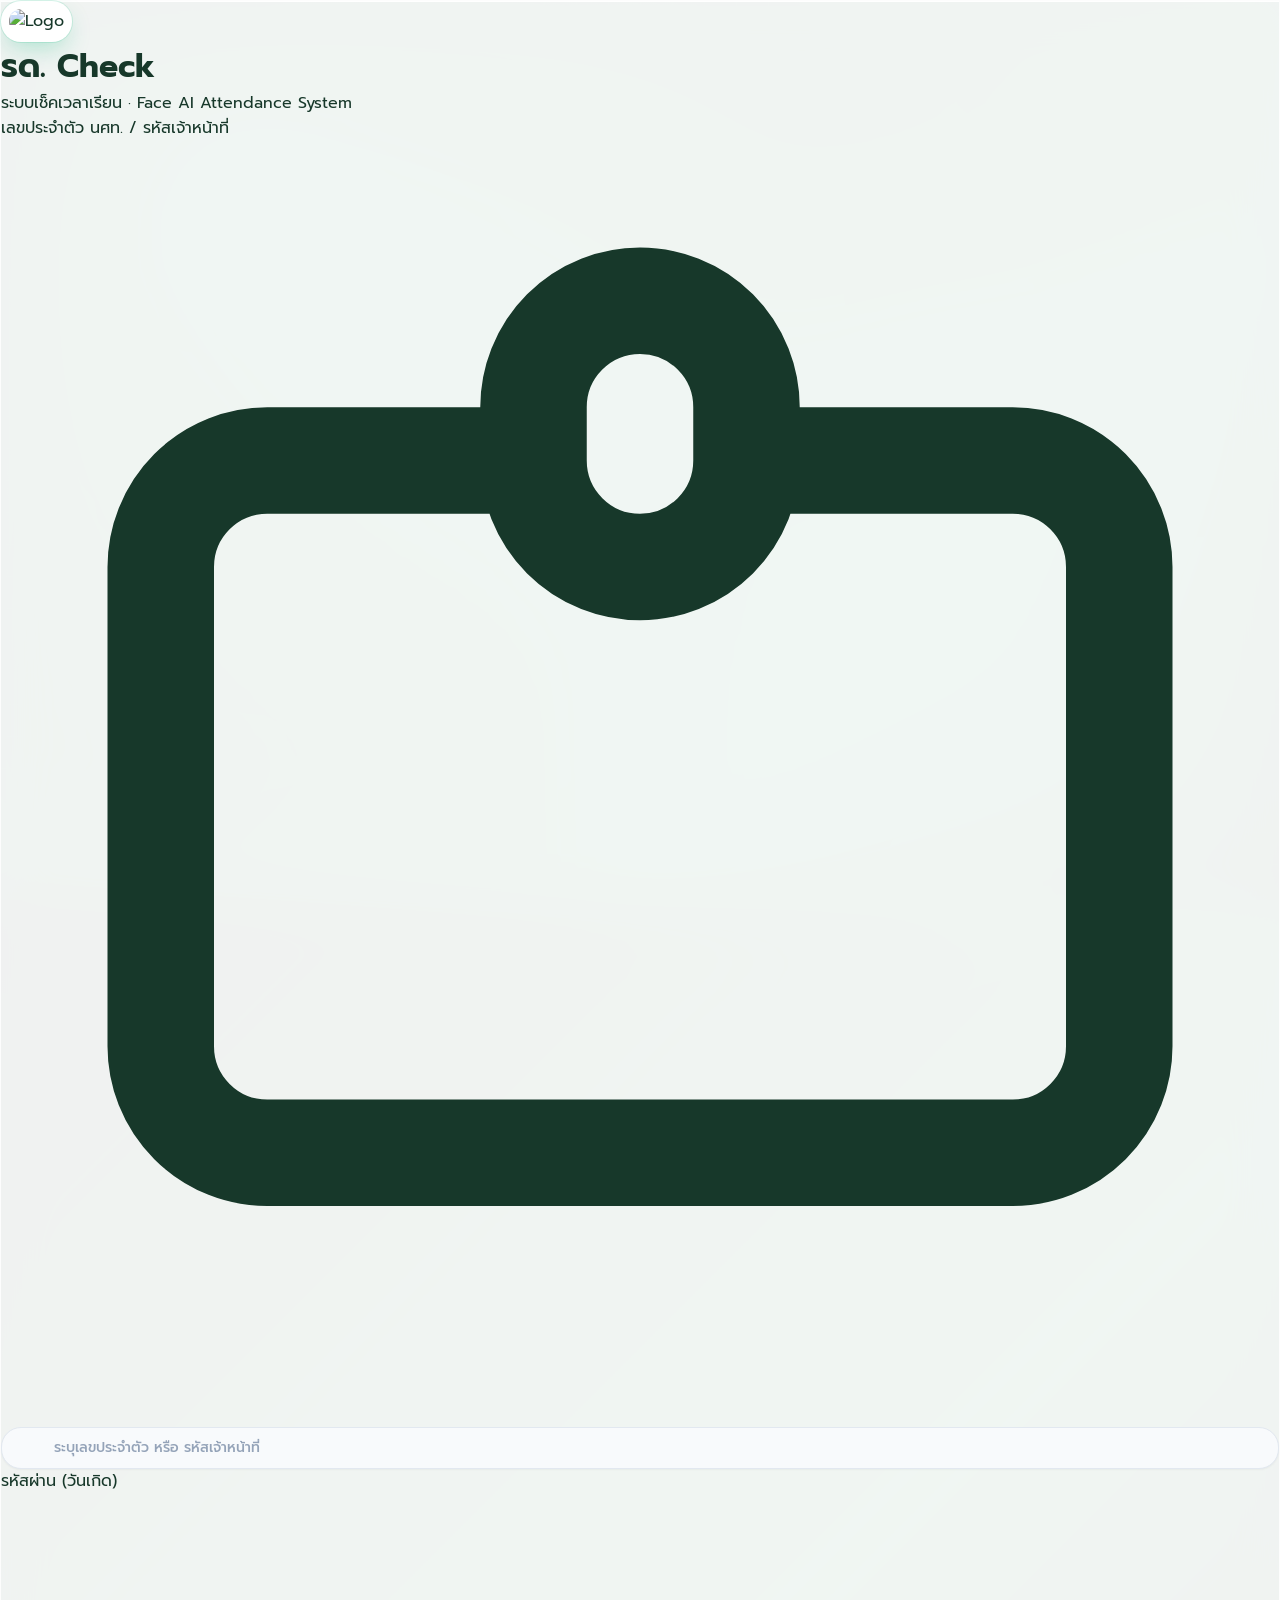
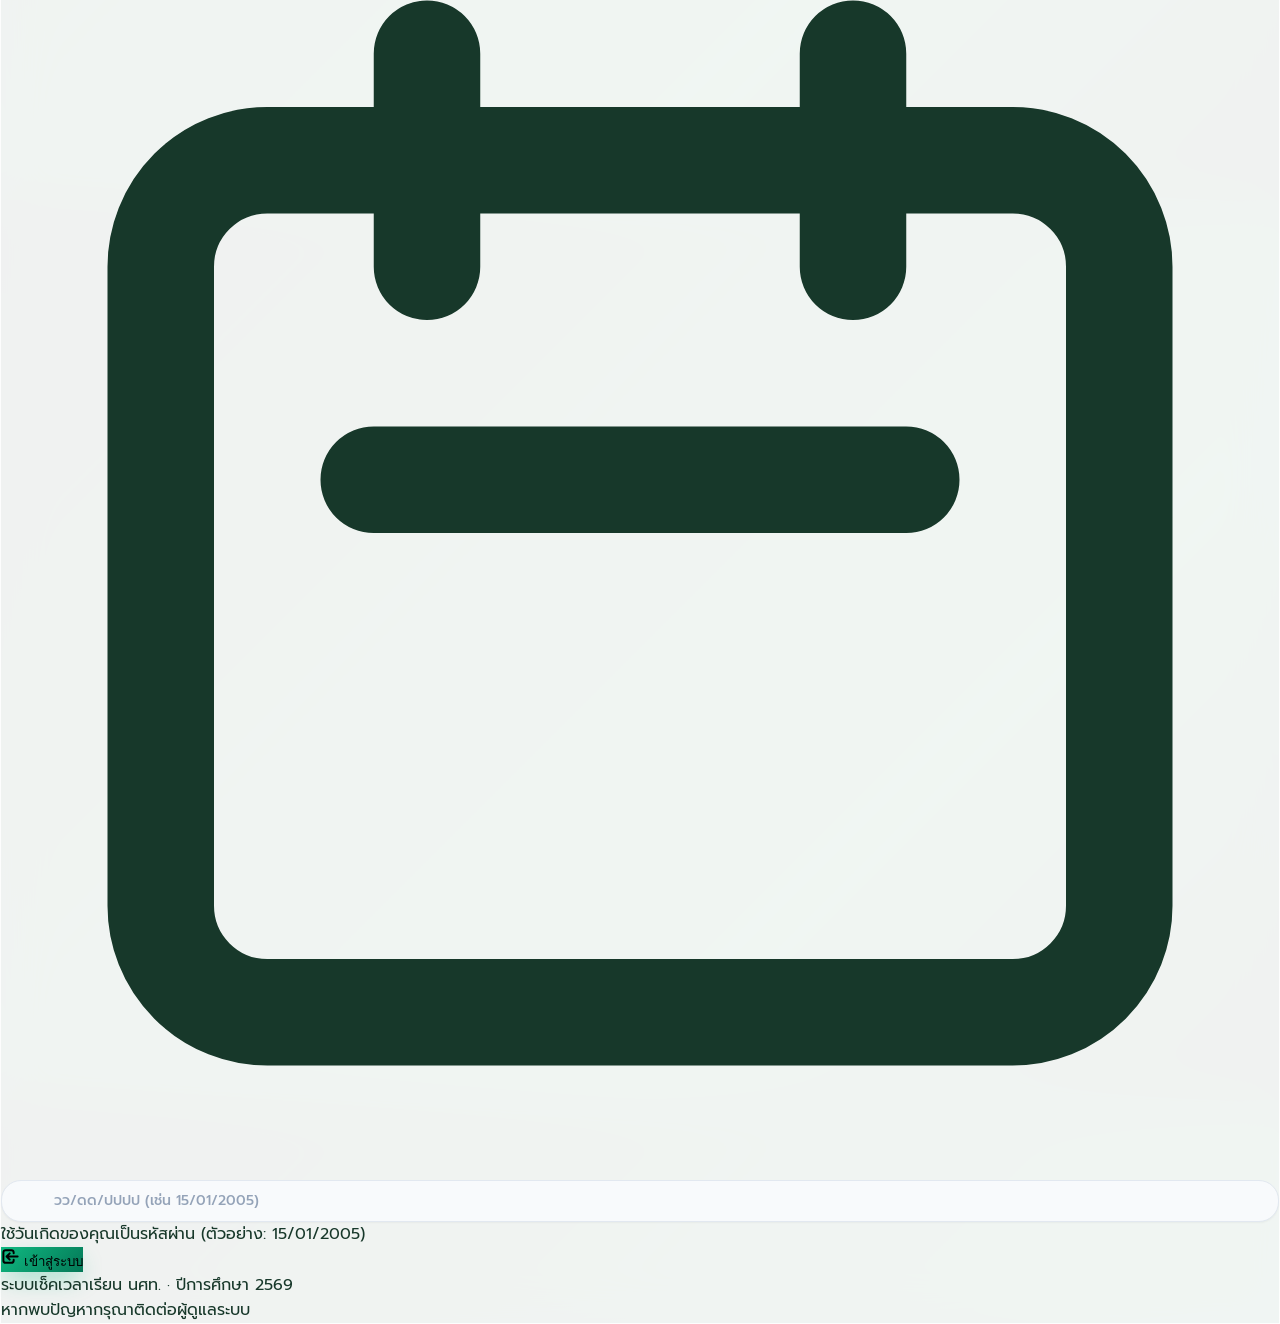
==== index.html @ c178ba4c "Update UI: Platoon leader check-in/out, leave status, and gender separation" ====
<!DOCTYPE html>
<html lang="th">

<head>
  <meta charset="UTF-8">
  <meta name="viewport" content="width=device-width, initial-scale=1.0">
  <title>ระบบเช็คชื่อ นศท. | เข้าสู่ระบบ</title>
  <meta name="description" content="ระบบเช็คชื่อนักศึกษาวิชาทหารด้วย AI Face Recognition">
  <link rel="manifest" href="manifest.json">
  <link rel="icon" type="image/png" href="https://mstc23.rta.mi.th/amc23/img/23png.png">
  <!-- SweetAlert2 CDN -->
  <link rel="stylesheet" href="https://cdn.jsdelivr.net/npm/sweetalert2@11/dist/sweetalert2.min.css">
  <script src="https://cdn.jsdelivr.net/npm/sweetalert2@11"></script>
  <link rel="stylesheet" href="css/style.css">
  <script src="https://cdn.tailwindcss.com"></script>
  <script src="js/tailwind-config.js"></script>
  <!-- Firebase -->
  <script src="https://www.gstatic.com/firebasejs/9.23.0/firebase-app-compat.js"></script>
  <script src="https://www.gstatic.com/firebasejs/9.23.0/firebase-auth-compat.js"></script>
  <script src="https://www.gstatic.com/firebasejs/9.23.0/firebase-firestore-compat.js"></script>
</head>

<body class="login-body flex items-center justify-center min-h-screen p-4 sm:p-6 select-none">
  <!-- Dynamic Mesh & Grid Pattern Background -->
  <div class="login-bg-mesh"></div>
  <div class="login-grid-pattern"></div>

  <!-- Main Glassmorphic Container -->
  <div class="relative w-full max-w-[420px] login-card-glass rounded-[2rem] p-7 sm:p-9 animate-enter">

    <!-- Emblem Badge with Glow -->
    <div class="relative mx-auto w-20 h-20 mb-6 flex items-center justify-center">
      <div class="absolute inset-0 bg-emerald-500/20 rounded-2xl blur-lg animate-pulse"></div>
      <img src="https://mstc23.rta.mi.th/amc23/img/23png.png" alt="Logo"
        class="h-16 w-16 object-contain rounded-2xl relative z-10 drop-shadow-md login-badge-glow">
    </div>

    <!-- Header -->
    <div class="text-center mb-7">
      <h1 class="text-2xl sm:text-3xl font-extrabold tracking-tight text-slate-900">รด. Check</h1>
      <p class="text-xs font-bold text-emerald-700 mt-1 tracking-wide">ระบบเช็คเวลาเรียน · Face AI Attendance System</p>
    </div>

    <!-- Error Alert (Fallback inline alert) -->
    <div id="error-alert"
      class="hidden mb-5 rounded-2xl bg-rose-50 p-4 text-xs font-bold text-rose-600 border border-rose-200 flex gap-2.5 items-center">
      <span class="text-base">⚠️</span>
      <span id="error-msg"></span>
    </div>

    <div id="page-modal"
      class="absolute inset-0 z-[50] hidden items-center justify-center bg-slate-950/30 p-4 rounded-[2rem]">
      <div class="w-full max-w-[360px] rounded-[3rem] bg-white p-6 shadow-[0_35px_90px_rgba(0,0,0,0.24)]">
        <div class="mx-auto mb-5 grid h-16 w-16 place-items-center rounded-full bg-amber-100 text-3xl text-amber-700">
          <span id="page-modal-icon">⚠️</span>
        </div>
        <h3 id="page-modal-title" class="text-center text-lg font-black text-slate-900"></h3>
        <p id="page-modal-text" class="mt-2 text-center text-sm text-slate-600"></p>
        <button id="page-modal-close"
          class="mt-8 w-full rounded-[2rem] bg-emerald-600 px-4 py-3 text-sm font-bold text-white">ปิด</button>
      </div>
    </div>

    <!-- Login Form -->
    <form id="login-form" autocomplete="off" class="space-y-4">
      <div>
        <label class="mb-1.5 block text-xs font-bold text-slate-700 tracking-wide" for="student-id">
          เลขประจำตัว นศท. / รหัสเจ้าหน้าที่
        </label>
        <div class="relative flex items-center">
          <svg class="absolute left-4 top-1/2 -translate-y-1/2 h-4 w-4 text-slate-400 pointer-events-none z-10" fill="none" stroke="currentColor"
            viewBox="0 0 24 24">
            <path stroke-linecap="round" stroke-linejoin="round" stroke-width="2"
              d="M10 6H5a2 2 0 00-2 2v9a2 2 0 002 2h14a2 2 0 002-2V8a2 2 0 00-2-2h-5m-4 0V5a2 2 0 114 0v1m-4 0a2 2 0 104 0" />
          </svg>
          <input type="text" id="student-id"
            class="w-full rounded-xl login-input py-3 pr-4 text-sm font-semibold tracking-wide"
            style="padding-left: 3.25rem !important;"
            placeholder="ระบุเลขประจำตัว หรือ รหัสเจ้าหน้าที่" required>
        </div>
      </div>

      <div>
        <label class="mb-1.5 block text-xs font-bold text-slate-700 tracking-wide" for="birthdate">
          รหัสผ่าน (วันเกิด)
        </label>
        <div class="relative flex items-center">
          <svg class="absolute left-4 top-1/2 -translate-y-1/2 h-4 w-4 text-slate-400 pointer-events-none z-10" fill="none" stroke="currentColor"
            viewBox="0 0 24 24">
            <path stroke-linecap="round" stroke-linejoin="round" stroke-width="2"
              d="M8 7V3m8 4V3m-9 8h10M5 21h14a2 2 0 002-2V7a2 2 0 00-2-2H5a2 2 0 00-2 2v12a2 2 0 002 2z" />
          </svg>
          <input type="text" id="birthdate"
            class="w-full rounded-xl login-input py-3 pr-4 text-sm font-semibold tracking-wide"
            style="padding-left: 3.25rem !important;"
            placeholder="วว/ดด/ปปปป (เช่น 15/01/2005)" required>
        </div>
        <p class="text-[0.7rem] text-slate-500 mt-1.5 font-medium">ใช้วันเกิดของคุณเป็นรหัสผ่าน (ตัวอย่าง: 15/01/2005)</p>
      </div>

      <button type="submit" id="login-btn"
        class="w-full rounded-xl login-btn-emerald px-5 py-3.5 text-sm font-bold text-white shadow-xl mt-3 flex justify-center items-center gap-2.5 active:scale-98">
        <svg width="19" height="19" fill="none" stroke="currentColor" viewBox="0 0 24 24">
          <path stroke-linecap="round" stroke-linejoin="round" stroke-width="2.5"
            d="M11 16l-4-4m0 0l4-4m-4 4h14m-5 4v1a3 3 0 01-3 3H6a3 3 0 01-3-3V7a3 3 0 013-3h7a3 3 0 013 3v1" />
        </svg>
        <span>เข้าสู่ระบบ</span>
      </button>
    </form>

    <!-- Saved Accounts Grid -->
    <div id="saved-accounts-section" class="hidden mt-6 pt-5 border-t border-slate-200/80 text-left animate-enter">
      <h3 class="text-xs font-bold text-slate-500 mb-3 tracking-wide uppercase">เข้าสู่ระบบด้วยบัญชีที่บันทึกไว้</h3>
      <div id="index-saved-accounts-list" class="space-y-2.5 max-h-[220px] overflow-y-auto pr-1">
        <!-- Render saved accounts here -->
      </div>
    </div>

    <div class="text-center mt-7 pt-5 border-t border-slate-200/80">
      <p class="text-[0.72rem] font-bold text-slate-500">ระบบเช็คเวลาเรียน นศท. · ปีการศึกษา 2569</p>
      <p class="text-[0.68rem] text-slate-400 mt-0.5">หากพบปัญหากรุณาติดต่อผู้ดูแลระบบ</p>
    </div>
  </div>

  <script src="js/firebase-config.js"></script>
  <script src="js/utils.js"></script>
  <script src="js/router.js"></script>
  <script src="js/auth.js"></script>
  <script>
    // Redirect if already logged in — route by role
    auth.onAuthStateChanged(async user => {
      if (user) {
        try {
          var snap = await db.collection(COLLECTIONS.USERS).doc(user.uid).get();
          if (snap.exists) {
            var userData = snap.data();
            var role = userData.role || 1;
            // นศท. (role=1) → หน้าหลักนักศึกษา | อื่นๆ → dashboard
            window.location.href = role === 1 ? 'student.html' : 'dashboard.html';
          }
        } catch (e) { }
      }
    });

    document.getElementById('login-form').addEventListener('submit', async e => {
      e.preventDefault();
      var studentId = document.getElementById('student-id').value.trim();
      var birthdate = document.getElementById('birthdate').value;
      var btn = document.getElementById('login-btn');

      if (!studentId || !birthdate) {
        showAlert('กรุณากรอกข้อมูลให้ครบ');
        return;
      }

      showLoading(btn, 'กำลังเข้าสู่ระบบ...');
      hideAlert();

      try {
        var cred = await login(studentId, birthdate);
        // ดึง role เพื่อ redirect ถูก
        var userSnap = await db.collection(COLLECTIONS.USERS).doc(cred.user.uid).get();
        var userData = userSnap.exists ? userSnap.data() : {};
        var userRole = userSnap.exists ? (userData.role || 1) : 1;
        var userName = userSnap.exists ? (userData.name || 'ผู้ใช้งาน') : 'ผู้ใช้งาน';

        // บันทึกบัญชีเข้าระบบ
        if (typeof saveAccount !== 'undefined') {
          saveAccount(studentId, birthdate, userName, userRole, cred.user.uid);
        }

        var targetPage = userRole === 1 ? 'student.html' : 'dashboard.html';

        if (typeof window.Swal !== 'undefined') {
          await Swal.fire({
            icon: 'success',
            title: 'เข้าสู่ระบบสำเร็จ',
            text: 'กำลังนำท่านไปยังหน้าหลัก...',
            timer: 1200,
            showConfirmButton: false,
            allowOutsideClick: false,
            allowEscapeKey: false
          });
        } else {
          showToast('เข้าสู่ระบบสำเร็จ', 'success');
        }
        window.location.href = targetPage;
      } catch (err) {
        var msg = 'รหัสประจำตัวหรือวันเกิดไม่ถูกต้อง';
        if (err.code === 'auth/too-many-requests') msg = 'พยายามเข้าสู่ระบบมากเกินไป กรุณารอสักครู่';
        if (err.code === 'auth/network-request-failed') msg = 'ไม่มีการเชื่อมต่ออินเทอร์เน็ต';
        showAlert(msg);
        hideLoading(btn);
      }
    });

    // Render saved accounts list on login page
    function initSavedAccountsOnLogin() {
      if (typeof getSavedAccounts === 'undefined') return;
      var accounts = getSavedAccounts();
      var container = document.getElementById('index-saved-accounts-list');
      var section = document.getElementById('saved-accounts-section');
      if (!accounts.length || !container || !section) {
        if (section) section.classList.add('hidden');
        return;
      }
      
      section.classList.remove('hidden');
      container.innerHTML = '';
      
      accounts.forEach(function(a) {
        var roleNames = { 1: "นักศึกษาวิชาทหาร", 2: "ผู้บังคับหมวด", 3: "ผู้บังคับกองร้อย", 4: "ผู้บังคับกองพัน", 5: "ผู้ดูแลระบบ", 6: "ผู้ดูแลระบบสูงสุด" };
        var roleName = roleNames[a.role] || 'ผู้ใช้งาน';
        
        container.innerHTML += `
          <div class="flex items-center justify-between p-3 rounded-xl border border-slate-200/60 bg-white/50 hover:bg-white hover:border-emerald-200/80 transition cursor-pointer select-none">
            <div class="flex items-center gap-3 flex-1 min-w-0" onclick="loginWithSavedAccount('${a.studentId}', '${a.birthdate}')">
              <div class="grid h-8 w-8 place-items-center rounded-lg bg-emerald-50 text-emerald-800 text-[10px] font-bold shrink-0">
                ${initials ? initials(a.name || 'น ศ') : (a.name || 'น').charAt(0)}
              </div>
              <div class="min-w-0">
                <p class="text-xs font-bold text-slate-800 truncate">${escapeHtml ? escapeHtml(a.name || '-') : (a.name || '-')}</p>
                <p class="text-[10px] text-slate-400 font-mono">${roleName} · ${escapeHtml ? escapeHtml(a.studentId) : a.studentId}</p>
              </div>
            </div>
            <button onclick="deleteSavedAccountFromLogin('${a.studentId}'); event.stopPropagation();" class="h-7 w-7 rounded-lg border border-slate-100 bg-white/70 flex items-center justify-center text-slate-400 hover:text-rose-500 hover:border-rose-100 transition shrink-0" title="ลบบัญชี">
              <svg class="h-3.5 w-3.5" viewBox="0 0 24 24" fill="none" stroke="currentColor" stroke-width="2"><path d="M19 7l-.867 12.142A2 2 0 0116.138 21H7.862a2 2 0 01-1.995-1.858L5 7m5 4v6m4-6v6m1-10V4a1 1 0 00-1-1h-4a1 1 0 00-1 1v3M4 7h16" stroke-linecap="round" stroke-linejoin="round"/></svg>
            </button>
          </div>
        `;
      });
    }

    // Call it
    setTimeout(initSavedAccountsOnLogin, 250);

    window.loginWithSavedAccount = async function(studentId, birthdate) {
      var btn = document.getElementById('login-btn');
      showLoading(btn, 'กำลังเข้าสู่ระบบ...');
      hideAlert();
      
      try {
        var cred = await login(studentId, birthdate);
        var userSnap = await db.collection(COLLECTIONS.USERS).doc(cred.user.uid).get();
        var userData = userSnap.data();
        var userRole = userSnap.exists ? (userData.role || 1) : 1;
        var userName = userSnap.exists ? (userData.name || 'ผู้ใช้งาน') : 'ผู้ใช้งาน';
        
        saveAccount(studentId, birthdate, userName, userRole, cred.user.uid);
        
        if (typeof window.Swal !== 'undefined') {
          await Swal.fire({
            icon: 'success',
            title: 'เข้าสู่ระบบสำเร็จ',
            text: 'กำลังนำท่านไปยังหน้าหลัก...',
            timer: 1200,
            showConfirmButton: false,
            allowOutsideClick: false,
            allowEscapeKey: false
          });
        }
        window.location.href = userRole === 1 ? 'student.html' : 'dashboard.html';
      } catch (err) {
        var msg = 'การเข้าสู่ระบบอัตโนมัติล้มเหลว: รหัสไม่ถูกต้องหรือถูกลบ';
        showAlert(msg);
        hideLoading(btn);
      }
    };

    window.deleteSavedAccountFromLogin = function(studentId) {
      if (typeof removeAccount !== 'undefined') {
        removeAccount(studentId);
        initSavedAccountsOnLogin();
      }
    };

    function showAlert(msg) {
      const modal = document.getElementById('page-modal');
      const title = document.getElementById('page-modal-title');
      const text = document.getElementById('page-modal-text');
      const icon = document.getElementById('page-modal-icon');
      const close = document.getElementById('page-modal-close');

      if (modal && title && text && icon && close) {
        title.textContent = 'เข้าสู่ระบบไม่สำเร็จ';
        text.textContent = msg;
        icon.textContent = '⚠️';
        modal.classList.remove('hidden');
        modal.classList.add('flex');
        close.onclick = () => {
          modal.classList.add('hidden');
          modal.classList.remove('flex');
        };
        return;
      }

      document.getElementById('error-alert').classList.remove('hidden');
      document.getElementById('error-msg').textContent = msg;
    }

    function hideAlert() {
      document.getElementById('error-alert').classList.add('hidden');
    }

    // Register SW
    if ('serviceWorker' in navigator) {
      navigator.serviceWorker.register('./sw.js').catch(() => { });
    }
  </script>
</body>

</html>
---- css/style.css ----
/* ============================================================
   ระบบเช็คชื่อ นศท. (Face AI Attendance System)
   Complete Master CSS System & Design Guidelines
   File: css/style.css
   Specification: 1000+ Lines Complete Design System
   ============================================================ */

/* ------------------------------------------------------------
   SECTION 1: FONTS & EXTERNAL RESOURCE IMPORTS
   ------------------------------------------------------------ */
@import url('https://fonts.googleapis.com/css2?family=Kanit:ital,wght@0,300;0,400;0,500;0,600;0,700;1,300;1,400&family=Plus+Jakarta+Sans:wght@400;500;600;700;800&family=Prompt:ital,wght@0,300;0,400;0,500;0,600;0,700;0,800;1,300;1,400;1,600&family=Sarabun:ital,wght@0,300;0,400;0,500;0,600;0,700;1,400&family=Chakra+Petch:wght@500;600;700&display=swap');

/* ------------------------------------------------------------
   SECTION 2: DESIGN TOKENS & CSS VARIABLE SYSTEM
   ------------------------------------------------------------ */
:root {
  /* Brand Palette - Military & Forest Theme */
  --color-forest-50:   #f2f9f5;
  --color-forest-100:  #e1f2e8;
  --color-forest-200:  #c3e5d3;
  --color-forest-300:  #96d1b4;
  --color-forest-400:  #62b58e;
  --color-forest-500:  #3c996f;
  --color-forest-600:  #159a61;
  --color-forest-700:  #1a6545;
  --color-forest-800:  #174e37;
  --color-forest-900:  #17382a;
  --color-forest-950:  #0b1f17;

  /* Accent Emerald Palette */
  --color-emerald-50:  #ecfdf5;
  --color-emerald-100: #d1fae5;
  --color-emerald-200: #a7f3d0;
  --color-emerald-300: #6ee7b7;
  --color-emerald-400: #34d399;
  --color-emerald-500: #10b981;
  --color-emerald-600: #059669;
  --color-emerald-700: #047857;
  --color-emerald-800: #065f46;
  --color-emerald-900: #064e3b;

  /* Status Amber Palette */
  --color-amber-50:    #fffbeb;
  --color-amber-100:   #fef3c7;
  --color-amber-200:   #fde68a;
  --color-amber-300:   #fcd34d;
  --color-amber-400:   #fbbf24;
  --color-amber-500:   #f59e0b;
  --color-amber-600:   #d97706;
  --color-amber-700:   #b45309;

  /* Status Rose Palette */
  --color-rose-50:     #fff1f2;
  --color-rose-100:    #ffe4e6;
  --color-rose-200:    #fecdd3;
  --color-rose-300:    #fda4af;
  --color-rose-400:    #fb7185;
  --color-rose-500:    #f43f5e;
  --color-rose-600:    #e11d48;
  --color-rose-700:    #be123c;

  /* Status Sky Palette */
  --color-sky-50:      #f0f9ff;
  --color-sky-100:     #e0f2fe;
  --color-sky-200:     #bae6fd;
  --color-sky-300:     #7dd3fc;
  --color-sky-400:     #38bdf8;
  --color-sky-500:     #0ea5e9;
  --color-sky-600:     #0284c7;

  /* Status Violet Palette */
  --color-violet-50:   #f5f3ff;
  --color-violet-100:  #ede9fe;
  --color-violet-200:  #ddd6fe;
  --color-violet-300:  #c4b5fd;
  --color-violet-400:  #a78bfa;
  --color-violet-500:  #8b5cf6;
  --color-violet-600:  #7c3aed;

  /* Neutral Slate Scale */
  --color-slate-50:    #f8fafc;
  --color-slate-100:   #f1f5f9;
  --color-slate-200:   #e2e8f0;
  --color-slate-300:   #cbd5e1;
  --color-slate-400:   #94a3b8;
  --color-slate-500:   #64748b;
  --color-slate-600:   #475569;
  --color-slate-700:   #334155;
  --color-slate-800:   #1e293b;
  --color-slate-900:   #0f172a;
  --color-slate-950:   #020617;

  /* Semantic Mappings */
  --bg-app:            #f6faf8;
  --bg-card:           #ffffff;
  --bg-card-alt:       #f8fafc;
  --bg-glass:          rgba(255, 255, 255, 0.85);
  --bg-glass-dark:     rgba(11, 31, 23, 0.85);
  
  --text-main:         #17382a;
  --text-muted:        #64748b;
  --text-light:        #ffffff;
  
  --border-subtle:     rgba(23, 56, 42, 0.08);
  --border-medium:     rgba(23, 56, 42, 0.15);
  --border-focus:      #159a61;

  /* Shadow Hierarchy */
  --shadow-xs:         0 1px 2px rgba(20, 66, 46, 0.03);
  --shadow-sm:         0 2px 4px rgba(20, 66, 46, 0.05);
  --shadow-md:         0 6px 16px rgba(20, 66, 46, 0.07);
  --shadow-lg:         0 12px 32px rgba(20, 66, 46, 0.10);
  --shadow-xl:         0 20px 48px rgba(20, 66, 46, 0.14);
  --shadow-2xl:        0 25px 60px rgba(20, 66, 46, 0.20);
  --shadow-glow:       0 0 24px rgba(21, 154, 97, 0.38);

  /* Radii Tokens */
  --radius-xs:         0.25rem; /* 4px */
  --radius-sm:         0.5rem;  /* 8px */
  --radius-md:         0.75rem; /* 12px */
  --radius-lg:         1rem;    /* 16px */
  --radius-xl:         1.25rem; /* 20px */
  --radius-2xl:        1.5rem;  /* 24px */
  --radius-full:       9999px;

  /* Animation Timings */
  --ease-standard:     cubic-bezier(0.4, 0, 0.2, 1);
  --ease-bounce:       cubic-bezier(0.34, 1.56, 0.64, 1);
  --ease-decelerate:   cubic-bezier(0.0, 0.0, 0.2, 1);
  --ease-accelerate:   cubic-bezier(0.4, 0.0, 1, 1);
}

/* ------------------------------------------------------------
   SECTION 3: GLOBAL RESET & BASE TYPOGRAPHY
   ------------------------------------------------------------ */
*, *::before, *::after {
  box-sizing: border-box;
  margin: 0;
  padding: 0;
  -webkit-tap-highlight-color: transparent;
}

html {
  font-size: 16px;
  scroll-behavior: smooth;
  text-size-adjust: 100%;
}

body {
  font-family: 'Prompt', 'Kanit', 'Plus Jakarta Sans', 'Sarabun', 'Noto Sans Thai', system-ui, -apple-system, sans-serif;
  background-color: var(--bg-app);
  color: var(--text-main);
  line-height: 1.55;
  min-height: 100vh;
  text-rendering: optimizeLegibility;
  -webkit-font-smoothing: antialiased;
  -moz-osx-font-smoothing: grayscale;
  overflow-x: hidden;
}

/* Global Focus Ring */
:focus-visible {
  outline: 2px solid var(--color-forest-600);
  outline-offset: 2px;
}

/* Text Selection Style */
::selection {
  background-color: var(--color-forest-200);
  color: var(--color-forest-900);
}

/* Custom Scrollbar Styles */
::-webkit-scrollbar {
  width: 8px;
  height: 8px;
}

::-webkit-scrollbar-track {
  background: var(--color-slate-100);
}

::-webkit-scrollbar-thumb {
  background: var(--color-forest-300);
  border-radius: var(--radius-full);
}

::-webkit-scrollbar-thumb:hover {
  background: var(--color-forest-500);
}

* {
  scrollbar-width: thin;
  scrollbar-color: var(--color-forest-300) var(--color-slate-100);
}

/* Utility Helper */
.hidden {
  display: none !important;
}

.sr-only {
  position: absolute;
  width: 1px;
  height: 1px;
  padding: 0;
  margin: -1px;
  overflow: hidden;
  clip: rect(0, 0, 0, 0);
  white-space: nowrap;
  border-width: 0;
}

/* ------------------------------------------------------------
   SECTION 4: LAYOUT GRID & SYSTEM CONTAINERS
   ------------------------------------------------------------ */
.app-container {
  min-height: 100vh;
  display: flex;
  flex-direction: column;
}

.content-max-width {
  max-width: 1440px;
  margin-left: auto;
  margin-right: auto;
  padding: 1.5rem 1rem;
}

@media (min-width: 640px) {
  .content-max-width {
    padding: 2rem 1.75rem;
  }
}

@media (min-width: 1024px) {
  .content-max-width {
    padding: 2.25rem 2.25rem;
  }
}

/* Grid Layout Systems */
.grid-cols-auto-fit {
  display: grid;
  grid-template-columns: repeat(auto-fit, minmax(280px, 1fr));
  gap: 1.25rem;
}

.grid-cols-auto-fill {
  display: grid;
  grid-template-columns: repeat(auto-fill, minmax(240px, 1fr));
  gap: 1.25rem;
}

/* ------------------------------------------------------------
   SECTION 5: CARD SYSTEM & CONTAINER VARIANTS
   ------------------------------------------------------------ */
.card {
  background-color: var(--bg-card);
  border-radius: var(--radius-xl);
  border: 1px solid var(--border-subtle);
  box-shadow: var(--shadow-md);
  transition: transform var(--ease-standard) 0.2s, box-shadow var(--ease-standard) 0.2s, border-color var(--ease-standard) 0.2s;
  position: relative;
  overflow: hidden;
}

.card:hover {
  border-color: rgba(21, 154, 97, 0.22);
}

.card-hover:hover {
  transform: translateY(-3px);
  box-shadow: var(--shadow-lg);
}

.card-interactive {
  cursor: pointer;
}

.card-interactive:active {
  transform: translateY(-1px) scale(0.99);
}

.card-header {
  padding: 1.25rem 1.5rem;
  border-bottom: 1px solid var(--border-subtle);
  display: flex;
  align-items: center;
  justify-content: space-between;
  background-color: #ffffff;
}

.card-title {
  font-size: 1rem;
  font-weight: 700;
  color: var(--color-forest-900);
}

.card-subtitle {
  font-size: 0.75rem;
  color: var(--color-slate-400);
  margin-top: 0.25rem;
}

.card-body {
  padding: 1.25rem 1.5rem;
}

.card-footer {
  padding: 1rem 1.5rem;
  border-top: 1px solid var(--border-subtle);
  background-color: var(--color-slate-50);
  border-bottom-left-radius: var(--radius-xl);
  border-bottom-right-radius: var(--radius-xl);
}

/* Hero Gradient Cards */
.card-hero {
  background: linear-gradient(135deg, var(--color-forest-900) 0%, var(--color-forest-800) 50%, var(--color-forest-700) 100%);
  color: #ffffff;
  border: 1px solid rgba(255, 255, 255, 0.15);
  box-shadow: var(--shadow-xl);
}

.card-hero-accent {
  background: linear-gradient(135deg, var(--color-forest-700) 0%, var(--color-emerald-600) 100%);
  color: #ffffff;
}

/* Glassmorphism Cards */
.glass-card {
  background: var(--bg-glass);
  backdrop-filter: blur(14px);
  -webkit-backdrop-filter: blur(14px);
  border: 1px solid rgba(255, 255, 255, 0.4);
  box-shadow: var(--shadow-lg);
}

.glass-card-dark {
  background: var(--bg-glass-dark);
  backdrop-filter: blur(16px);
  -webkit-backdrop-filter: blur(16px);
  border: 1px solid rgba(255, 255, 255, 0.12);
  color: #ffffff;
}

/* Stat Cards System */
.stat-card {
  padding: 1.25rem;
  background: var(--bg-card);
  border-radius: var(--radius-xl);
  border: 1px solid var(--border-subtle);
  box-shadow: var(--shadow-md);
  transition: all var(--ease-standard) 0.2s;
  display: flex;
  flex-direction: column;
  justify-content: space-between;
}

.stat-card:hover {
  transform: translateY(-2px);
  box-shadow: var(--shadow-lg);
  border-color: rgba(21, 154, 97, 0.2);
}

.stat-card-icon {
  width: 2.75rem;
  height: 2.75rem;
  border-radius: var(--radius-lg);
  display: grid;
  place-items: center;
  font-size: 1.25rem;
}

.stat-card-val {
  font-size: 1.75rem;
  font-weight: 800;
  color: var(--color-forest-900);
  line-height: 1.2;
}

.stat-card-lbl {
  font-size: 0.75rem;
  font-weight: 600;
  color: var(--color-slate-400);
  margin-top: 0.25rem;
}

/* ------------------------------------------------------------
   SECTION 6: BUTTON SYSTEM & INTERACTIVE CONTROLS
   ------------------------------------------------------------ */
.btn {
  display: inline-flex;
  align-items: center;
  justify-content: center;
  gap: 0.5rem;
  font-family: inherit;
  font-weight: 700;
  font-size: 0.875rem;
  line-height: 1.25rem;
  padding: 0.75rem 1.25rem;
  border-radius: var(--radius-md);
  border: 1px solid transparent;
  cursor: pointer;
  user-select: none;
  text-decoration: none;
  transition: all var(--ease-standard) 0.15s;
  outline: none;
  position: relative;
  overflow: hidden;
  white-space: nowrap;
}

.btn:active {
  transform: scale(0.97);
}

.btn:disabled, .btn.disabled {
  opacity: 0.55;
  cursor: not-allowed;
  pointer-events: none;
  box-shadow: none !important;
}

/* Primary Green Button */
.btn-primary {
  background-color: var(--color-forest-600);
  color: #ffffff;
  box-shadow: 0 4px 14px rgba(21, 154, 97, 0.28);
}

.btn-primary:hover {
  background-color: var(--color-forest-700);
  box-shadow: 0 6px 20px rgba(21, 154, 97, 0.38);
  color: #ffffff;
}

/* Secondary White Button */
.btn-secondary {
  background-color: #ffffff;
  color: var(--color-forest-800);
  border-color: var(--color-forest-200);
}

.btn-secondary:hover {
  background-color: var(--color-forest-50);
  border-color: var(--color-forest-300);
  color: var(--color-forest-900);
}

/* Accent Emerald Button */
.btn-emerald {
  background-color: var(--color-emerald-600);
  color: #ffffff;
  box-shadow: 0 4px 14px rgba(5, 150, 105, 0.25);
}

.btn-emerald:hover {
  background-color: var(--color-emerald-700);
}

/* Warning Amber Button */
.btn-warning {
  background-color: var(--color-amber-500);
  color: #ffffff;
  box-shadow: 0 4px 14px rgba(245, 158, 11, 0.25);
}

.btn-warning:hover {
  background-color: var(--color-amber-600);
}

/* Danger Rose Button */
.btn-danger {
  background-color: var(--color-rose-600);
  color: #ffffff;
  box-shadow: 0 4px 14px rgba(225, 29, 72, 0.25);
}

.btn-danger:hover {
  background-color: var(--color-rose-700);
}

/* Ghost & Outline Buttons */
.btn-ghost {
  background-color: transparent;
  color: var(--color-slate-600);
}

.btn-ghost:hover {
  background-color: var(--color-slate-100);
  color: var(--color-forest-900);
}

.btn-outline {
  background-color: transparent;
  border-color: var(--color-slate-200);
  color: var(--color-slate-700);
}

.btn-outline:hover {
  background-color: var(--color-slate-50);
  border-color: var(--color-slate-300);
}

/* Button Sizing Variations */
.btn-xl {
  padding: 1rem 1.75rem;
  font-size: 1.05rem;
  border-radius: var(--radius-xl);
}

.btn-lg {
  padding: 0.875rem 1.5rem;
  font-size: 1rem;
  border-radius: var(--radius-lg);
}

.btn-sm {
  padding: 0.5rem 0.875rem;
  font-size: 0.75rem;
  border-radius: var(--radius-sm);
}

.btn-xs {
  padding: 0.35rem 0.65rem;
  font-size: 0.68rem;
  border-radius: var(--radius-xs);
}

/* Icon Buttons */
.icon-btn {
  display: inline-flex;
  align-items: center;
  justify-content: center;
  width: 2.5rem;
  height: 2.5rem;
  border-radius: var(--radius-md);
  border: 1px solid var(--border-subtle);
  background-color: #ffffff;
  color: var(--color-slate-600);
  cursor: pointer;
  transition: all var(--ease-standard) 0.15s;
}

.icon-btn:hover {
  background-color: var(--color-forest-50);
  color: var(--color-forest-700);
  border-color: var(--color-forest-200);
}

.icon-btn-lg {
  width: 3rem;
  height: 3rem;
  border-radius: var(--radius-lg);
}

.icon-btn-sm {
  width: 2rem;
  height: 2rem;
  border-radius: var(--radius-sm);
}

/* Shimmer Overlay Effect */
.btn-shimmer {
  position: relative;
  overflow: hidden;
}

.btn-shimmer::after {
  content: '';
  position: absolute;
  top: -50%;
  left: -50%;
  width: 200%;
  height: 200%;
  background: linear-gradient(60deg, transparent 30%, rgba(255, 255, 255, 0.25) 50%, transparent 70%);
  transform: rotate(30deg) translateX(-100%);
  transition: transform 0.8s ease;
}

.btn-shimmer:hover::after {
  transform: rotate(30deg) translateX(100%);
}

/* ------------------------------------------------------------
   SECTION 7: FORM INPUTS & INPUT CONTROL GROUPS
   ------------------------------------------------------------ */
.form-group {
  margin-bottom: 1.25rem;
}

.form-label {
  display: block;
  font-size: 0.75rem;
  font-weight: 700;
  color: var(--color-slate-600);
  text-transform: uppercase;
  letter-spacing: 0.05em;
  margin-bottom: 0.5rem;
}

input[type="text"],
input[type="date"],
input[type="time"],
input[type="search"],
input[type="password"],
input[type="number"],
input[type="email"],
select,
textarea,
.form-input,
.form-select,
.form-textarea {
  width: 100%;
  min-width: 0 !important;
  max-width: 100% !important;
  font-family: inherit !important;
  font-size: 0.875rem !important;
  font-weight: 600 !important;
  color: var(--color-forest-900) !important;
  background-color: #f8fafc !important;
  border: 1.5px solid var(--color-slate-200) !important;
  border-radius: var(--radius-xl) !important;
  padding: 0.6rem 0.9rem !important;
  transition: all var(--ease-standard) 0.2s !important;
  outline: none !important;
  box-shadow: 0 1px 2px 0 rgba(0, 0, 0, 0.04) !important;
  box-sizing: border-box !important;
}

input[type="text"]:focus,
input[type="date"]:focus,
input[type="time"]:focus,
input[type="search"]:focus,
input[type="password"]:focus,
input[type="number"]:focus,
input[type="email"]:focus,
select:focus,
textarea:focus,
.form-input:focus,
.form-select:focus,
.form-textarea:focus {
  background-color: #ffffff !important;
  border-color: #10b981 !important;
  box-shadow: 0 0 0 3px rgba(16, 185, 129, 0.18), 0 2px 4px 0 rgba(0, 0, 0, 0.04) !important;
}

/* High Specificity Rule for Inputs with Left Icons (Login Page, etc.) */
input[type="text"].login-input,
input[type="text"].pl-11,
input[type="password"].pl-11,
input.login-input,
input.pl-11,
.login-input {
  padding-left: 3.25rem !important;
}

/* Responsive Leave Form Date Grid */
.leave-date-grid {
  display: flex;
  flex-direction: column;
  gap: 10px;
  margin-bottom: 14px;
}

.leave-date-grid > div {
  width: 100%;
  min-width: 0;
}

@media (min-width: 640px) {
  .leave-date-grid {
    display: grid;
    grid-template-columns: 1fr 1fr;
    gap: 12px;
  }
}

/* Prevent native calendar icon overlap and color match theme */
input[type="date"],
input[type="time"] {
  position: relative;
  color-scheme: light;
  -webkit-appearance: none !important;
  appearance: none !important;
}

input[type="date"]::-webkit-calendar-picker-indicator,
input[type="time"]::-webkit-calendar-picker-indicator {
  cursor: pointer;
  border-radius: 6px;
  padding: 4px;
  margin-left: 4px;
  filter: invert(38%) sepia(85%) saturate(415%) hue-rotate(107deg) brightness(91%) contrast(91%);
  transition: all 0.18s ease;
}

input[type="date"]::-webkit-calendar-picker-indicator:hover,
input[type="time"]::-webkit-calendar-picker-indicator:hover {
  background-color: rgba(16, 185, 129, 0.15);
  transform: scale(1.1);
}

input[type="date"]::-webkit-datetime-edit,
input[type="time"]::-webkit-datetime-edit {
  font-family: inherit;
  font-weight: 700;
  color: var(--color-forest-900);
}

/* ══════════════════════════════════════════
   iOS Date/Time Input: Fix Consistent Size
   appearance:none ล้าง default size ออก
   ต้องกำหนด height + padding ชัดๆ ให้เท่ากับ
   input ตัวอื่นบน iOS/iPadOS
   ══════════════════════════════════════════ */
@supports (-webkit-touch-callout: none) {
  input[type="date"],
  input[type="time"] {
    -webkit-appearance: none !important;
    appearance: none !important;
    min-height: 44px !important;
    height: auto !important;
    line-height: 1.5 !important;
    padding-top: 0.6rem !important;
    padding-bottom: 0.6rem !important;
    display: flex !important;
    align-items: center !important;
  }

  input[type="date"]::-webkit-datetime-edit-fields-wrapper,
  input[type="time"]::-webkit-datetime-edit-fields-wrapper {
    padding: 0 !important;
    display: flex;
    align-items: center;
    height: 100%;
  }

  input[type="date"]::-webkit-datetime-edit,
  input[type="time"]::-webkit-datetime-edit {
    padding: 0 !important;
    margin: 0 !important;
    display: flex;
    align-items: center;
    line-height: 1.5;
    height: 100%;
  }

  input[type="date"]::-webkit-datetime-edit-text,
  input[type="date"]::-webkit-datetime-edit-month-field,
  input[type="date"]::-webkit-datetime-edit-day-field,
  input[type="date"]::-webkit-datetime-edit-year-field,
  input[type="time"]::-webkit-datetime-edit-text,
  input[type="time"]::-webkit-datetime-edit-hour-field,
  input[type="time"]::-webkit-datetime-edit-minute-field,
  input[type="time"]::-webkit-datetime-edit-ampm-field {
    padding: 0 1px !important;
    margin: 0 !important;
    line-height: 1.5 !important;
  }

  input[type="date"]::-webkit-inner-spin-button,
  input[type="time"]::-webkit-inner-spin-button {
    display: none;
  }

  input[type="date"]::-webkit-calendar-picker-indicator,
  input[type="time"]::-webkit-calendar-picker-indicator {
    align-self: center;
    margin-left: auto;
  }
}

/* Preset pill buttons styling */
.preset-btn {
  transition: all 0.18s cubic-bezier(0.4, 0, 0.2, 1);
  user-select: none;
}
.preset-btn:hover {
  transform: translateY(-1px);
}
.preset-btn:active {
  transform: translateY(0);
}

/* Prevent Grid & Flexbox Items from Overlapping on Mobile */
.grid > *, .flex > * {
  min-width: 0;
}

@media (max-width: 640px) {
  input[type="text"],
  input[type="date"],
  input[type="password"],
  input[type="number"],
  input[type="email"],
  select,
  .form-input,
  .form-select {
    padding-top: 0.6rem !important;
    padding-bottom: 0.6rem !important;
    padding-right: 0.85rem !important;
    padding-left: 0.85rem;
    font-size: 0.825rem !important;
  }

  input[type="text"].login-input,
  input[type="text"].pl-11,
  input[type="password"].pl-11,
  input.login-input,
  input.pl-11,
  .login-input {
    padding-left: 3.1rem !important;
  }
}

.form-input::placeholder,
.form-textarea::placeholder {
  color: var(--color-slate-400);
  font-weight: 400;
}

.form-textarea {
  resize: vertical;
  min-height: 100px;
}

/* Icon Input Wrappers */
.input-icon-wrap {
  position: relative;
  display: flex;
  align-items: center;
}

.input-icon-wrap svg {
  position: absolute;
  left: 0.875rem;
  width: 1.15rem;
  height: 1.15rem;
  color: var(--color-slate-400);
  pointer-events: none;
}

.input-icon-wrap .form-input {
  padding-left: 2.75rem;
}

/* File Upload Dropzone */
#upload-zone {
  border: 2px dashed var(--color-slate-200);
  border-radius: var(--radius-xl);
  background-color: var(--color-slate-50);
  transition: all var(--ease-standard) 0.2s;
  cursor: pointer;
  padding: 1.5rem;
  text-align: center;
}

#upload-zone:hover, #upload-zone.dragover {
  border-color: var(--color-forest-500);
  background-color: var(--color-forest-50);
}

/* Validation Feedback States */
.is-invalid {
  border-color: var(--color-rose-500) !important;
}

.is-invalid:focus {
  box-shadow: 0 0 0 4px rgba(244, 63, 94, 0.15) !important;
}

.is-valid {
  border-color: var(--color-emerald-500) !important;
}

.is-valid:focus {
  box-shadow: 0 0 0 4px rgba(16, 185, 129, 0.15) !important;
}

.form-hint {
  font-size: 0.75rem;
  color: var(--color-slate-400);
  margin-top: 0.35rem;
}

.form-error {
  font-size: 0.75rem;
  color: var(--color-rose-600);
  font-weight: 600;
  margin-top: 0.35rem;
}

/* Custom Toggle Switch Component */
.switch {
  position: relative;
  display: inline-block;
  width: 44px;
  height: 24px;
}

.switch input {
  opacity: 0;
  width: 0;
  height: 0;
}

.slider {
  position: absolute;
  cursor: pointer;
  inset: 0;
  background-color: var(--color-slate-300);
  transition: 0.3s;
  border-radius: 24px;
}

.slider::before {
  position: absolute;
  content: "";
  height: 18px;
  width: 18px;
  left: 3px;
  bottom: 3px;
  background-color: white;
  transition: 0.3s;
  border-radius: 50%;
}

input:checked + .slider {
  background-color: var(--color-forest-600);
}

input:checked + .slider::before {
  transform: translateX(20px);
}

/* ------------------------------------------------------------
   SECTION 8: BADGES, STATUS TAGS & INDICATOR DOTS
   ------------------------------------------------------------ */
.badge {
  display: inline-flex;
  align-items: center;
  gap: 0.35rem;
  padding: 0.28rem 0.7rem;
  font-size: 0.72rem;
  font-weight: 700;
  border-radius: var(--radius-full);
  line-height: 1;
  white-space: nowrap;
}

/* Badge Color Themes */
.badge-present {
  background-color: var(--color-emerald-50);
  color: var(--color-emerald-700);
  border: 1px solid rgba(16, 185, 129, 0.22);
}

.badge-absent {
  background-color: var(--color-rose-50);
  color: var(--color-rose-700);
  border: 1px solid rgba(244, 63, 94, 0.22);
}

.badge-late {
  background-color: var(--color-amber-50);
  color: var(--color-amber-700);
  border: 1px solid rgba(245, 158, 11, 0.22);
}

.badge-leave {
  background-color: var(--color-sky-50);
  color: var(--color-sky-600);
  border: 1px solid rgba(14, 165, 233, 0.22);
}

.badge-pending {
  background-color: var(--color-amber-50);
  color: var(--color-amber-700);
  border: 1px solid rgba(245, 158, 11, 0.22);
}

.badge-approved {
  background-color: var(--color-emerald-50);
  color: var(--color-emerald-700);
  border: 1px solid rgba(16, 185, 129, 0.22);
}

.badge-rejected {
  background-color: var(--color-rose-50);
  color: var(--color-rose-700);
  border: 1px solid rgba(244, 63, 94, 0.22);
}

.badge-mission {
  background-color: var(--color-violet-50);
  color: var(--color-violet-500);
  border: 1px solid rgba(139, 92, 246, 0.22);
}

/* Status Indicator Dots */
.status-dot {
  display: inline-block;
  width: 0.5rem;
  height: 0.5rem;
  border-radius: var(--radius-full);
}

.dot-green  { background-color: var(--color-emerald-500); box-shadow: 0 0 8px rgba(16, 185, 129, 0.6); }
.dot-red    { background-color: var(--color-rose-500);    box-shadow: 0 0 8px rgba(244, 63, 94, 0.6); }
.dot-yellow { background-color: var(--color-amber-500);   box-shadow: 0 0 8px rgba(245, 158, 11, 0.6); }
.dot-gray   { background-color: var(--color-slate-400);   }

/* Pulsing Badge Glow */
.pulse-badge {
  animation: pulseBadgeGlow 2s infinite;
}

@keyframes pulseBadgeGlow {
  0%   { box-shadow: 0 0 0 0 rgba(239, 68, 68, 0.7); }
  70%  { box-shadow: 0 0 0 6px rgba(239, 68, 68, 0); }
  100% { box-shadow: 0 0 0 0 rgba(239, 68, 68, 0); }
}

/* ------------------------------------------------------------
   SECTION 9: TABLES & DATA LIST COMPONENTS
   ------------------------------------------------------------ */
.table-wrapper {
  width: 100%;
  overflow-x: auto;
  -webkit-overflow-scrolling: touch;
  border-radius: var(--radius-xl);
  border: 1px solid var(--border-subtle);
  background-color: #ffffff;
}

/* Scrollable table hint on mobile */
@media (max-width: 767px) {
  .table-wrapper {
    border-radius: 0.875rem;
  }
  .table-wrapper::after {
    content: '';
    display: block;
  }
}

.table {
  width: 100%;
  border-collapse: collapse;
  text-align: left;
  font-size: 0.875rem;
}

.table th {
  background-color: rgba(248, 250, 252, 0.9);
  padding: 0.875rem 1.25rem;
  font-size: 0.68rem;
  font-weight: 700;
  text-transform: uppercase;
  letter-spacing: 0.06em;
  color: var(--color-slate-400);
  border-bottom: 1px solid var(--border-subtle);
  white-space: nowrap;
  position: sticky;
  top: 0;
  z-index: 1;
}

.table td {
  padding: 0.875rem 1.25rem;
  border-top: 1px solid var(--color-slate-50);
  color: var(--color-slate-700);
  vertical-align: middle;
}

.table tr.table-row {
  transition: background-color var(--ease-standard) 0.15s;
}

.table tr.table-row:hover {
  background-color: var(--color-forest-50);
}

.table tr.table-row-selected {
  background-color: var(--color-emerald-50);
}

/* Striped Table Variant */
.table-striped tbody tr:nth-of-type(odd) {
  background-color: rgba(248, 250, 252, 0.6);
}

/* Mobile table smaller padding */
@media (max-width: 640px) {
  .table th,
  .table td {
    padding: 0.625rem 0.75rem;
    font-size: 0.8rem;
  }
}

/* ------------------------------------------------------------
   SECTION 10: SIDEBAR & NAVIGATION SYSTEM
   ------------------------------------------------------------ */
#sidebar {
  box-shadow: 4px 0 24px rgba(20, 66, 46, 0.03);
  z-index: 40;
}

.nav-item {
  display: flex;
  align-items: center;
  gap: 0.75rem;
  padding: 0.65rem 0.875rem;
  border-radius: var(--radius-md);
  font-size: 0.875rem;
  font-weight: 600;
  color: var(--color-slate-500);
  text-decoration: none;
  transition: all var(--ease-standard) 0.15s;
}

.nav-item:hover {
  background-color: var(--color-forest-50);
  color: var(--color-forest-700);
}

.nav-item.active {
  background-color: var(--color-forest-50) !important;
  color: var(--color-forest-700) !important;
  font-weight: 700 !important;
}

.nav-item.active svg {
  stroke: var(--color-forest-600);
  opacity: 1 !important;
}

/* Mobile Sidebar Backdrop */
#sidebackdrop, #sidebar-overlay {
  transition: opacity var(--ease-standard) 0.25s;
}

/* Topbar Header */
header {
  box-shadow: 0 1px 4px rgba(20, 66, 46, 0.04);
}

/* ------------------------------------------------------------
   SECTION 11: CAMERA & AI SCANNER COMPONENTS (face-checkin.html)
   ------------------------------------------------------------ */
#camera-wrap {
  position: relative;
  background-color: var(--color-slate-900);
  border-radius: var(--radius-xl);
  overflow: hidden;
  box-shadow: inset 0 2px 10px rgba(0, 0, 0, 0.5);
}

.camera-video {
  width: 100%;
  height: 100%;
  object-fit: cover;
  transform: scaleX(-1);
}

.camera-canvas {
  position: absolute;
  inset: 0;
  width: 100%;
  height: 100%;
  pointer-events: none;
  z-index: 10;
  transform: scaleX(-1);
}

/* Face Frame Overlay */
.face-frame {
  position: absolute;
  inset: 0;
  border: 2px dashed rgba(255, 255, 255, 0.3);
  border-radius: var(--radius-xl);
  pointer-events: none;
  z-index: 15;
}

.face-frame.active {
  border-color: var(--color-emerald-500);
  box-shadow: 0 0 25px rgba(16, 185, 129, 0.4);
}

/* Radar Scan Animation */
.scan-line {
  position: absolute;
  left: 0;
  right: 0;
  height: 3px;
  background: linear-gradient(90deg, transparent 0%, #10b981 50%, transparent 100%);
  box-shadow: 0 0 15px #10b981;
  animation: radarScanLine 2.2s ease-in-out infinite;
  z-index: 20;
}

@keyframes radarScanLine {
  0%, 100% { top: 12%; opacity: 0.4; }
  50%      { top: 85%; opacity: 1; }
}

/* ------------------------------------------------------------
   SECTION 12: MODALS, TOASTS & DIALOGS
   ------------------------------------------------------------ */
.modal-backdrop {
  position: fixed;
  inset: 0;
  background-color: rgba(15, 23, 42, 0.5);
  backdrop-filter: blur(4px);
  z-index: 100;
  display: flex;
  align-items: center;
  justify-content: center;
  opacity: 0;
  pointer-events: none;
  transition: opacity var(--ease-standard) 0.25s;
}

.modal-backdrop.open {
  opacity: 1;
  pointer-events: auto;
}

.modal-card {
  background-color: #ffffff;
  border-radius: var(--radius-xl);
  width: 92%;
  max-width: 520px;
  padding: 1.75rem;
  box-shadow: var(--shadow-2xl);
  transform: scale(0.92) translateY(8px);
  transition: transform var(--ease-bounce) 0.32s, opacity 0.25s ease;
  opacity: 0;
  max-height: 90vh;
  overflow-y: auto;
  -webkit-overflow-scrolling: touch;
}

.modal-backdrop.open .modal-card {
  transform: scale(1) translateY(0);
  opacity: 1;
}

@media (max-width: 640px) {
  .modal-card {
    width: 95%;
    padding: 1.25rem;
    border-radius: var(--radius-lg);
    max-height: 85vh;
  }
}

/* ============================================================
   TOAST NOTIFICATION SYSTEM
   - แสดงที่มุมล่างกลาง ไม่บัง UI
   - รองรับ success / error / warning / info
   - animation slide-up เรียบหรู
   ============================================================ */
#toast-container {
  position: fixed;
  bottom: 1.5rem;
  left: 50%;
  transform: translateX(-50%);
  z-index: 999999;
  display: flex;
  flex-direction: column;
  align-items: center;
  gap: 0.6rem;
  pointer-events: none;
  width: max-content;
  max-width: min(92vw, 480px);
}

.toast {
  display: flex !important;
  align-items: center !important;
  gap: 0.75rem !important;
  background: rgba(255, 255, 255, 0.97) !important;
  backdrop-filter: blur(24px) saturate(200%) !important;
  -webkit-backdrop-filter: blur(24px) saturate(200%) !important;
  color: #0f172a !important;
  padding: 0.875rem 1.25rem !important;
  border-radius: 1rem !important;
  font-size: 0.875rem !important;
  font-weight: 700 !important;
  font-family: 'Prompt', 'Kanit', sans-serif !important;
  box-shadow:
    0 8px 32px -4px rgba(0, 0, 0, 0.18),
    0 2px 8px rgba(0, 0, 0, 0.06),
    0 0 0 1px rgba(0, 0, 0, 0.04) !important;
  transform: translateY(20px);
  opacity: 0;
  transition:
    transform 0.32s cubic-bezier(0.16, 1, 0.3, 1),
    opacity 0.28s ease !important;
  pointer-events: auto !important;
  border: 1.5px solid rgba(16, 185, 129, 0.2) !important;
  cursor: pointer !important;
  min-width: 240px;
  max-width: 100%;
  line-height: 1.45;
}

.toast.show {
  transform: translateY(0) !important;
  opacity: 1 !important;
}

/* Toast Variants */
.toast.toast-success {
  border-color: rgba(16, 185, 129, 0.3) !important;
  background: rgba(236, 253, 245, 0.97) !important;
  color: #064e3b !important;
}
.toast.toast-error {
  border-color: rgba(244, 63, 94, 0.3) !important;
  background: rgba(255, 241, 242, 0.97) !important;
  color: #9f1239 !important;
}
.toast.toast-warning {
  border-color: rgba(245, 158, 11, 0.3) !important;
  background: rgba(255, 251, 235, 0.97) !important;
  color: #78350f !important;
}
.toast.toast-info {
  border-color: rgba(14, 165, 233, 0.3) !important;
  background: rgba(240, 249, 255, 0.97) !important;
  color: #075985 !important;
}

.toast-icon {
  display: grid;
  place-items: center;
  width: 1.75rem;
  height: 1.75rem;
  border-radius: var(--radius-full);
  background-color: var(--color-emerald-100);
  color: var(--color-emerald-700);
  font-size: 0.85rem;
  font-weight: 900;
  flex-shrink: 0;
}

.toast-close-btn {
  display: grid;
  place-items: center;
  width: 1.5rem;
  height: 1.5rem;
  border-radius: 50%;
  background: transparent;
  color: #94a3b8;
  border: none;
  cursor: pointer;
  font-size: 0.9rem;
  transition: all 0.15s ease;
  margin-left: auto;
  flex-shrink: 0;
  padding: 0;
}
.toast-close-btn:hover {
  background: #f1f5f9;
  color: #475569;
}

/* Mobile Toast */
@media (max-width: 640px) {
  #toast-container {
    bottom: 5rem;
    width: 92vw;
    max-width: 92vw;
  }
  .toast {
    width: 100% !important;
    min-width: auto;
    font-size: 0.825rem !important;
    padding: 0.75rem 1rem !important;
  }
}

/* ------------------------------------------------------------
   SECTION 13: LOADERS & SKELETON ANIMATIONS
   ------------------------------------------------------------ */
.spinner {
  display: inline-block;
  width: 1.25rem;
  height: 1.25rem;
  border: 2px solid rgba(255, 255, 255, 0.3);
  border-top-color: #ffffff;
  border-radius: 50%;
  animation: spinnerRotate 0.8s linear infinite;
}

.spinner-sm {
  width: 1rem;
  height: 1rem;
  border-width: 2px;
}

.spinner-lg {
  width: 2.25rem;
  height: 2.25rem;
  border-width: 3px;
}

@keyframes spinnerRotate {
  to { transform: rotate(360deg); }
}

/* Skeleton Loader Shimmer */
.skeleton {
  background: linear-gradient(90deg, #f1f5f9 25%, #e2e8f0 50%, #f1f5f9 75%);
  background-size: 200% 100%;
  animation: skeletonShimmer 1.5s infinite;
  border-radius: var(--radius-md);
}

@keyframes skeletonShimmer {
  0%   { background-position: 200% 0; }
  100% { background-position: -200% 0; }
}

/* ------------------------------------------------------------
   SECTION 14: ANIMATIONS & MICRO-INTERACTIONS
   ------------------------------------------------------------ */
@keyframes enterAnim {
  from { opacity: 0; transform: scale(0.94) translateY(12px); }
  to   { opacity: 1; transform: scale(1) translateY(0); }
}

.animate-enter {
  animation: enterAnim 0.4s cubic-bezier(0.16, 1, 0.3, 1) forwards;
}

@keyframes fadeInAnim {
  from { opacity: 0; }
  to   { opacity: 1; }
}

.animate-fade-in {
  animation: fadeInAnim 0.3s ease-in-out forwards;
}

/* ------------------------------------------------------------
   SECTION 15: PRINT STYLES (reports.html)
   ------------------------------------------------------------ */
@media print {
  body {
    background-color: #ffffff !important;
    color: #000000 !important;
  }

  aside, header, #sidebackdrop, #menu-btn, .print\:hidden, button, a.btn {
    display: none !important;
  }

  main {
    margin-left: 0 !important;
  }

  .card {
    border: 1px solid #ccc !important;
    box-shadow: none !important;
  }

  .table th, .table td {
    border: 1px solid #ddd !important;
  }
}

/* ------------------------------------------------------------
   SECTION 16: ADVANCED COMPONENT EXTENSIONS
   ------------------------------------------------------------ */
/* Tab Component Styles */
.tab-group {
  display: flex;
  gap: 0.5rem;
  background-color: var(--color-slate-100);
  padding: 0.35rem;
  border-radius: var(--radius-lg);
}

.tab-btn {
  flex: 1;
  padding: 0.65rem 1rem;
  font-size: 0.875rem;
  font-weight: 600;
  color: var(--color-slate-500);
  background-color: transparent;
  border: 1px solid transparent;
  border-radius: var(--radius-md);
  cursor: pointer;
  transition: all var(--ease-standard) 0.15s;
  text-align: center;
}

.tab-btn:hover {
  color: var(--color-forest-700);
}

.tab-btn.active {
  background-color: #ffffff !important;
  color: var(--color-forest-900) !important;
  font-weight: 700 !important;
  box-shadow: var(--shadow-sm);
}

/* User Avatar Initials Styling */
.user-avatar-circle {
  display: grid;
  place-items: center;
  border-radius: var(--radius-md);
  background-color: var(--color-forest-100);
  color: var(--color-forest-700);
  font-weight: 900;
  font-size: 0.75rem;
}

/* Timeline System */
.timeline {
  position: relative;
  padding-left: 1.5rem;
}

.timeline-item {
  position: relative;
  padding-bottom: 1.5rem;
}

.timeline-item::before {
  content: '';
  position: absolute;
  left: -1rem;
  top: 0.5rem;
  bottom: 0;
  width: 2px;
  background-color: var(--color-slate-200);
}

.timeline-item:last-child::before {
  display: none;
}

.timeline-dot {
  position: absolute;
  left: -1.4rem;
  top: 0.25rem;
  width: 0.85rem;
  height: 0.85rem;
  border-radius: 50%;
  background-color: var(--color-forest-600);
  border: 2px solid #ffffff;
}

/* ============================================================
   RESPONSIVE UTILITIES & MOBILE FIX
   ============================================================ */

/* Prevent any element from exceeding viewport width */
* {
  max-width: 100vw;
}
body, .app-container, main {
  max-width: 100% !important;
}

/* Fix button width on small screens only inside form-groups */
@media (max-width: 639px) {
  .btn-mobile-full {
    width: 100%;
  }
  /* Make action button rows wrap on small screens */
  .flex.flex-wrap.gap-2 .btn,
  .flex.flex-wrap.gap-2 button {
    flex-shrink: 0;
  }
  /* Improve card spacing on mobile */
  .card {
    border-radius: 1rem;
  }
  /* Tighten stat card numbers */
  .stat-card-val {
    font-size: 1.5rem;
  }
  /* Prevent grid overflow */
  .grid {
    overflow: hidden;
  }
}

/* ------------------------------------------------------------
   SECTION 17: LOGIN PAGE & DYNAMIC AMBIENT GLASSMORPHISM
   ------------------------------------------------------------ */
.login-body {
  background: linear-gradient(135deg, #061912 0%, #0d3826 35%, #14533a 70%, #071b14 100%) !important;
  min-height: 100vh;
  position: relative;
  overflow-x: hidden;
}

.login-bg-mesh {
  position: fixed;
  inset: 0;
  background-image: 
    radial-gradient(circle at 18% 22%, rgba(52, 211, 153, 0.28) 0px, transparent 45%),
    radial-gradient(circle at 82% 78%, rgba(16, 185, 129, 0.22) 0px, transparent 45%),
    radial-gradient(circle at 50% 50%, rgba(5, 150, 105, 0.18) 0px, transparent 55%);
  filter: blur(40px);
  pointer-events: none;
  z-index: 0;
}

.login-grid-pattern {
  position: fixed;
  inset: 0;
  background-image: 
    linear-gradient(rgba(255, 255, 255, 0.02) 1px, transparent 1px),
    linear-gradient(90deg, rgba(255, 255, 255, 0.02) 1px, transparent 1px);
  background-size: 32px 32px;
  pointer-events: none;
  z-index: 0;
}

/* Premium Frosted Glass White Card */
.login-card-glass {
  background: rgba(255, 255, 255, 0.94) !important;
  backdrop-filter: blur(24px) saturate(200%);
  -webkit-backdrop-filter: blur(24px) saturate(200%);
  border: 1px solid rgba(255, 255, 255, 0.9) !important;
  box-shadow: 
    0 30px 70px -15px rgba(0, 0, 0, 0.45),
    0 0 45px rgba(16, 185, 129, 0.25),
    inset 0 1px 0 rgba(255, 255, 255, 1) !important;
  position: relative;
  z-index: 10;
}

.login-badge-glow {
  background: #ffffff;
  padding: 8px;
  border-radius: 1.25rem;
  box-shadow: 0 10px 25px -5px rgba(16, 185, 129, 0.3), 0 0 0 1px rgba(16, 185, 129, 0.15);
  animation: floatGlow 4s ease-in-out infinite alternate;
}

@keyframes floatGlow {
  0% { transform: translateY(0px) scale(1); box-shadow: 0 8px 20px -4px rgba(16, 185, 129, 0.3); }
  100% { transform: translateY(-4px) scale(1.03); box-shadow: 0 14px 30px -4px rgba(16, 185, 129, 0.5); }
}

.login-input {
  background-color: #f8fafc !important;
  border: 1px solid #cbd5e1 !important;
  color: #0f172a !important;
  font-weight: 600 !important;
  padding-left: 2.85rem !important;
  transition: all 0.25s cubic-bezier(0.4, 0, 0.2, 1) !important;
}

@media (max-width: 640px) {
  .login-input {
    padding-left: 2.75rem !important;
  }
}

.login-input::placeholder {
  color: #94a3b8 !important;
  font-weight: 500 !important;
}

.login-input:focus {
  background-color: #ffffff !important;
  border-color: #10b981 !important;
  box-shadow: 0 0 0 4px rgba(16, 185, 129, 0.18) !important;
}

.login-btn-emerald {
  background: linear-gradient(135deg, #10b981 0%, #047857 100%) !important;
  box-shadow: 0 10px 25px -5px rgba(16, 185, 129, 0.45) !important;
  transition: all 0.3s cubic-bezier(0.34, 1.56, 0.64, 1) !important;
  border: none !important;
}

.login-btn-emerald:hover {
  background: linear-gradient(135deg, #059669 0%, #064e3b 100%) !important;
  transform: translateY(-2px);
  box-shadow: 0 14px 30px -5px rgba(16, 185, 129, 0.6) !important;
}

/* ------------------------------------------------------------
   SECTION 18: SWEETALERT2 CUSTOM STYLING
   ─ keep popup interaction intact so close/backdrop works reliably ─
   ------------------------------------------------------------ */

/* ❌ KILL ALL BROWSER DEFAULT BLACK OUTLINES & SQUARE RINGS ON SWEETALERT2 ❌ */
.swal2-container,
.swal2-popup,
.swal2-modal,
.swal2-header,
.swal2-title,
.swal2-content,
.swal2-html-container,
.swal2-footer,
.swal2-close,
.swal2-confirm,
.swal2-cancel,
.swal2-styled,
.swal2-input,
.swal2-select,
.swal2-textarea,
.swal2-file,
.swal2-checkbox,
.swal2-radio {
  outline: none !important;
  -webkit-tap-highlight-color: transparent !important;
}

.swal2-container:focus,
.swal2-popup:focus,
.swal2-modal:focus,
.swal2-styled:focus,
.swal2-close:focus,
.swal2-confirm:focus,
.swal2-cancel:focus,
.swal2-input:focus {
  outline: none !important;
  box-shadow: none !important;
}

.swal2-container {
  z-index: 999999 !important;
}

.swal2-container:not(.swal2-toast-shown) {
  pointer-events: auto !important;
}
.swal2-container.swal2-toast-shown {
  pointer-events: none !important;
}

.swal2-backdrop-show {
  background: rgba(0, 0, 0, 0.4) !important;
  backdrop-filter: blur(4px) !important;
  -webkit-backdrop-filter: blur(4px) !important;
}

.swal2-container.swal2-backdrop-hide {
  background: rgba(0, 0, 0, 0) !important;
  backdrop-filter: none !important;
  -webkit-backdrop-filter: none !important;
}

.swal2-popup {
  font-family: 'Prompt', 'Kanit', sans-serif !important;
  position: relative !important;
  pointer-events: auto !important;
  border-radius: 1.75rem !important;
  padding: 2rem !important;
  background: #ffffff !important;
  border: 1px solid rgba(21, 154, 97, 0.2) !important;
  box-shadow: 0 25px 60px -10px rgba(0, 0, 0, 0.25), 0 0 35px rgba(21, 154, 97, 0.15) !important;
}

.swal2-popup:not(.swal2-toast) {
  padding: 2rem !important;
}

.swal2-popup.swal2-toast {
  font-family: 'Prompt', 'Kanit', sans-serif !important;
  background: #ffffff !important;
  color: #0f172a !important;
  border-radius: 1.25rem !important;
  padding: 0.85rem 1.35rem !important;
  border: 1px solid rgba(16, 185, 129, 0.2) !important;
  box-shadow: 0 15px 40px -8px rgba(0, 0, 0, 0.2), 0 0 25px rgba(16, 185, 129, 0.15) !important;
  min-width: 260px !important;
  max-width: 400px !important;
  display: flex !important;
  align-items: center !important;
  gap: 0.75rem !important;
  cursor: pointer !important;
}

.swal2-popup.swal2-toast .swal2-title {
  font-size: 0.9rem !important;
  font-weight: 700 !important;
  color: #0f172a !important;
  margin: 0 !important;
  padding: 0 !important;
  line-height: 1.4 !important;
}

.swal2-popup.swal2-toast .swal2-icon {
  margin: 0 !important;
  transform: scale(0.75) !important;
  flex-shrink: 0 !important;
  width: 2em !important;
  height: 2em !important;
}

.swal2-close {
  position: absolute !important;
  top: 1rem !important;
  right: 1rem !important;
  width: 2.25rem !important;
  height: 2.25rem !important;
  display: flex !important;
  align-items: center !important;
  justify-content: center !important;
  border-radius: 9999px !important;
  color: #64748b !important;
  background: #f1f5f9 !important;
  border: 1px solid #e2e8f0 !important;
  cursor: pointer !important;
  opacity: 1 !important;
  pointer-events: auto !important;
  transition: all 0.2s ease !important;
  font-size: 1.1rem !important;
  outline: none !important;
  box-shadow: none !important;
}

.swal2-close:hover {
  background: #fee2e2 !important;
  color: #ef4444 !important;
  border-color: #fca5a5 !important;
  transform: scale(1.1) rotate(90deg) !important;
}

.swal2-actions {
  gap: 0.75rem !important;
  pointer-events: auto !important;
}

/* Glassmorphic Animations without overriding swal2-hide */
.swal2-show {
  animation: swalSmoothShow 0.28s cubic-bezier(0.16, 1, 0.3, 1) !important;
}

.swal2-hide {
  animation: swalSmoothHide 0.18s ease-in forwards !important;
}

@keyframes swalSmoothShow {
  0% { transform: scale(0.9) translateY(8px); opacity: 0; }
  100% { transform: scale(1) translateY(0); opacity: 1; }
}

@keyframes swalSmoothHide {
  0% { transform: scale(1) translateY(0); opacity: 1; }
  100% { transform: scale(0.92) translateY(-8px); opacity: 0; }
}

.swal2-title {
  font-size: 1.3rem !important;
  font-weight: 800 !important;
  color: #0a4d2e !important;
  letter-spacing: -0.01em !important;
}

.swal2-html-container {
  font-size: 0.95rem !important;
  color: #475569 !important;
  margin-top: 0.5rem !important;
  line-height: 1.6 !important;
  font-weight: 600 !important;
}

.swal2-confirm {
  background: linear-gradient(135deg, #159a61 0%, #0e7e4f 100%) !important;
  border-radius: 0.85rem !important;
  padding: 0.75rem 1.75rem !important;
  font-weight: 800 !important;
  font-size: 0.925rem !important;
  box-shadow: 0 6px 20px rgba(21, 154, 97, 0.35) !important;
  transition: all 0.2s ease !important;
  border: none !important;
}

.swal2-confirm:hover {
  box-shadow: 0 8px 25px rgba(21, 154, 97, 0.5) !important;
  transform: translateY(-2px) !important;
}

.swal2-cancel {
  background: #f1f5f9 !important;
  color: #475569 !important;
  border-radius: 0.85rem !important;
  padding: 0.75rem 1.75rem !important;
  font-weight: 800 !important;
  font-size: 0.925rem !important;
  transition: all 0.2s ease !important;
  border: 1px solid #e2e8f0 !important;
}

.swal2-cancel:hover {
  background: #e2e8f0 !important;
  color: #0f172a !important;
}

.swal2-icon {
  border-width: 3px !important;
  margin: 1rem auto 0.75rem !important;
  scale: 1.05;
}

.swal2-icon.swal2-success {
  border-color: #10b981 !important;
  color: #10b981 !important;
}

.swal2-icon.swal2-success [class^='swal2-success-line'] {
  background-color: #10b981 !important;
}

.swal2-icon.swal2-success .swal2-success-ring {
  border-color: rgba(16, 185, 129, 0.35) !important;
}

.swal2-icon.swal2-error {
  border-color: #f43f5e !important;
  color: #f43f5e !important;
}

.swal2-icon.swal2-warning {
  border-color: #f59e0b !important;
  color: #f59e0b !important;
}

.swal2-icon.swal2-info {
  border-color: #0ea5e9 !important;
  color: #0ea5e9 !important;
}

/* ============================================================
   📱 SWEETALERT2 MOBILE & RESPONSIVE TWEAKS
   ============================================================ */
@media (max-width: 640px) {
  .swal2-container {
    padding: 0.75rem !important;
  }

  .swal2-popup:not(.swal2-toast) {
    width: 100% !important;
    max-width: 380px !important;
    padding: 1.5rem 1.25rem !important;
    border-radius: 1.25rem !important;
    margin: 0 auto !important;
  }

  .swal2-popup.swal2-toast {
    width: calc(100vw - 2rem) !important;
    min-width: auto !important;
    margin: 0 auto !important;
    padding: 0.75rem 1rem !important;
    box-sizing: border-box !important;
    font-size: 0.825rem !important;
    border-radius: 0.875rem !important;
  }

  .swal2-title {
    font-size: 1.1rem !important;
    line-height: 1.4 !important;
  }

  .swal2-html-container {
    font-size: 0.82rem !important;
    margin-top: 0.35rem !important;
    line-height: 1.5 !important;
  }

  .swal2-icon {
    width: 3.5rem !important;
    height: 3.5rem !important;
    margin: 0.75rem auto 0.5rem !important;
  }

  .swal2-actions {
    flex-direction: column !important;
    width: 100% !important;
    gap: 0.5rem !important;
    margin-top: 1rem !important;
  }

  .swal2-confirm,
  .swal2-cancel {
    width: 100% !important;
    margin: 0 !important;
    padding: 0.75rem 1rem !important;
    font-size: 0.875rem !important;
    border-radius: 0.75rem !important;
  }

  .swal2-close {
    top: 0.625rem !important;
    right: 0.625rem !important;
    width: 2rem !important;
    height: 2rem !important;
    font-size: 0.95rem !important;
  }
}

/* Tablet (641px - 1023px) */
@media (min-width: 641px) and (max-width: 1023px) {
  .swal2-popup:not(.swal2-toast) {
    max-width: 440px !important;
    padding: 1.75rem !important;
  }
}

/* ══════════════════════════════════════════════════════════════
   GLOBAL SELECT BOX & DROPDOWN BEAUTIFICATION
   ══════════════════════════════════════════════════════════════ */
select {
  appearance: none !important;
  -webkit-appearance: none !important;
  -moz-appearance: none !important;
  background-image: url("data:image/svg+xml;charset=UTF-8,%3Csvg%20xmlns%3D%22http%3A%2F%2Fwww.w3.org%2F2000%2Fsvg%22%20width%3D%2216%22%20height%3D%2216%22%20viewBox%3D%220%200%2024%2024%22%20fill%3D%22none%22%20stroke%3D%22%230e7e4f%22%20stroke-width%3D%222.5%22%20stroke-linecap%3D%22round%22%20stroke-linejoin%3D%22round%22%3E%3Cpolyline%20points%3D%226%209%2012%2015%2018%209%22%3E%3C%2Fpolyline%3E%3C%2Fsvg%3E") !important;
  background-repeat: no-repeat !important;
  background-position: right 0.85rem center !important;
  background-size: 16px 16px !important;
  padding-right: 2.5rem !important;
  cursor: pointer !important;
  transition: all 0.2s ease !important;
}

select:hover {
  border-color: #159a61 !important;
}

select:focus {
  border-color: #0e7e4f !important;
  box-shadow: 0 0 0 4px rgba(21, 154, 97, 0.18) !important;
  outline: none !important;
}


/* ══════════════════════════════════════════════════════════════════════
   🍎 iOS / iPadOS / Safari FIX MASTER SHEET
   แก้ปัญหา iPhone/iPad:
   - ป้องกัน input zoom อัตโนมัติ
   - แก้ 100vh บน Safari ที่ทำให้เนื้อหาล้น
   - รองรับ safe-area-inset (notch / home indicator)
   - แก้ position:fixed กระโดด
   - แก้ backdrop-filter / blur
   - แก้ Flex/Grid ทับกัน บน iOS
   - แก้ Select/Dropdown บน iOS
   - แก้ Toast ซ่อนหลัง home indicator
   ══════════════════════════════════════════════════════════════════════ */

/* ── 1. ป้องกัน Auto-Zoom เมื่อกด Input บน iPhone/iPad ──
   iOS Safari จะ zoom หน้าเว็บถ้า font-size ของ input < 16px
   แก้โดยตั้งค่า font-size ≥ 16px บน input ทุกชนิด              */
@supports (-webkit-touch-callout: none) {
  input,
  input[type="text"],
  input[type="date"],
  input[type="time"],
  input[type="search"],
  input[type="password"],
  input[type="number"],
  input[type="email"],
  input[type="tel"],
  select,
  textarea {
    font-size: 16px !important;
  }
}

/* ── 2. แก้ 100vh บน Safari Mobile ──
   Safari บน iPhone นับ 100vh รวม toolbar ทำให้ content ถูกซ่อน
   ใช้ -webkit-fill-available แทน                                 */
html, body {
  height: -webkit-fill-available;
}

body {
  min-height: -webkit-fill-available;
}

/* ── 3. Safe Area Insets (Notch / Dynamic Island / Home Indicator) ──
   รองรับ iPhone X ขึ้นไปที่มี notch และแถบ home indicator        */
body {
  padding-left: env(safe-area-inset-left);
  padding-right: env(safe-area-inset-right);
}

/* Toast เลื่อนหนีแถบ home indicator */
#toast-container {
  bottom: calc(1.5rem + env(safe-area-inset-bottom)) !important;
}
@media (max-width: 640px) {
  #toast-container {
    bottom: calc(5rem + env(safe-area-inset-bottom)) !important;
  }
}

/* Sidebar ไม่ล้นเข้าพื้นที่ notch */
#sidebar {
  padding-left: max(1rem, env(safe-area-inset-left));
  padding-top: max(1.25rem, env(safe-area-inset-top));
}

/* ── 4. แก้ position: fixed กระโดดขณะ Keyboard เปิด ──
   iOS Safari มีปัญหา fixed element กระโดดตอน keyboard โผล่      */
.toast,
#toast-container {
  -webkit-transform: translateZ(0);
  transform: translateZ(0);
  will-change: transform;
}

/* ── 5. แก้ Backdrop-filter / blur บน Safari ──
   ต้องมี -webkit- prefix เสมอ                                   */
.toast,
.swal2-popup.swal2-toast,
.glass-card,
.glass-card-dark {
  -webkit-backdrop-filter: blur(24px) saturate(200%) !important;
  backdrop-filter: blur(24px) saturate(200%) !important;
}

/* ── 6. แก้ Flex Gap บน iOS Safari < 14 ──
   Gap อาจไม่ทำงาน ใช้ margin แทนใน fallback                     */
@supports not (gap: 1rem) {
  .flex > * + * {
    margin-left: 0.5rem;
  }
  .flex-col > * + * {
    margin-left: 0;
    margin-top: 0.5rem;
  }
  .grid > * {
    margin-bottom: 0.75rem;
  }
}

/* ── 7. แก้ Select Dropdown บน iOS ──
   iOS ใช้ native picker เสมอ ต้องลบ appearance ให้ถูกต้อง      */
@supports (-webkit-touch-callout: none) {
  select {
    -webkit-appearance: none !important;
    appearance: none !important;
    background-image: url("data:image/svg+xml;charset=UTF-8,%3Csvg%20xmlns%3D%22http%3A%2F%2Fwww.w3.org%2F2000%2Fsvg%22%20width%3D%2216%22%20height%3D%2216%22%20viewBox%3D%220%200%2024%2024%22%20fill%3D%22none%22%20stroke%3D%22%230e7e4f%22%20stroke-width%3D%222.5%22%20stroke-linecap%3D%22round%22%20stroke-linejoin%3D%22round%22%3E%3Cpolyline%20points%3D%226%209%2012%2015%2018%209%22%3E%3C%2Fpolyline%3E%3C%2Fsvg%3E") !important;
    background-repeat: no-repeat !important;
    background-position: right 0.85rem center !important;
    background-size: 16px 16px !important;
    padding-right: 2.5rem !important;
    border-radius: 12px !important;
  }
}

/* ── 8. แก้ Input Date บน iOS ──
   iOS แสดง date picker แบบ native ไม่แสดง webkit-datetime-edit   */
@supports (-webkit-touch-callout: none) {
  input[type="date"],
  input[type="time"] {
    min-height: 44px; /* Apple HIG: touch target min 44px */
    display: block;
    width: 100%;
  }
}

/* ── 9. ปรับ Card ไม่ให้มีเงาหนักเกินบน iOS (performance) ──   */
@supports (-webkit-touch-callout: none) {
  .card {
    box-shadow: 0 2px 12px rgba(20, 66, 46, 0.08);
  }
  .card-hover:hover {
    transform: none; /* ปิด translateY บน iOS ป้องกัน flicker */
  }
}

/* ── 10. แก้ Overflow บน iPad layout ──
   iPad landscape มักเกิด horizontal overflow จาก long text       */
@media (max-width: 1024px) and (-webkit-min-device-pixel-ratio: 1) {
  .table td,
  .table th {
    word-break: break-word;
    overflow-wrap: break-word;
  }
  /* ป้องกัน text ยาวเกินออกจาก card */
  .card p,
  .card span,
  .card div {
    word-break: break-word;
    overflow-wrap: break-word;
  }
}

/* ── 11. แก้ Sidebar บน iPad ──
   iPad ควรเห็น sidebar ที่ xl แต่ซ่อนบน mobile                  */
@media (min-width: 1024px) and (-webkit-min-device-pixel-ratio: 1) {
  #sidebar {
    -webkit-transform: translateX(0) !important;
    transform: translateX(0) !important;
  }
}

/* ── 12. Smooth Scroll Touch บน iOS ──                           */
.table-wrapper,
.overflow-x-auto,
.overflow-y-auto,
main {
  -webkit-overflow-scrolling: touch;
}

/* ── 13. ป้องกัน Double-Tap Zoom บน iOS ──                       */
button,
a,
[role="button"] {
  touch-action: manipulation;
}

/* ── 14. แก้ Text Truncation บน iOS ──
   iOS Safari บางครั้ง truncate ไม่สมบูรณ์ใน flex container      */
.truncate {
  overflow: hidden;
  text-overflow: ellipsis;
  white-space: nowrap;
  -webkit-line-clamp: 1;
  max-width: 100%;
}

/* ── 15. แก้ Modal บน iPhone ── 
   Modal บน iPhone ต้องมี padding รองรับ safe area                */
@supports (-webkit-touch-callout: none) {
  .modal-card,
  [id$="-modal"] > div,
  .fixed.inset-0 > div {
    padding-bottom: max(1.75rem, env(safe-area-inset-bottom));
  }
  /* ป้องกัน modal ถูกซ่อนใต้ home indicator */
  .fixed.inset-0[id$="-modal"],
  .fixed.inset-0.z-50 {
    padding-bottom: env(safe-area-inset-bottom);
  }
}

/* ── 16. iPad-specific Grid (ปรับ columns ให้เหมาะสม) ──         */
@media (min-width: 768px) and (max-width: 1024px) {
  /* Filter grids ใน reports.html / admin.html */
  .xl\:grid-cols-6 {
    grid-template-columns: repeat(3, minmax(0, 1fr)) !important;
  }
  .xl\:grid-cols-4 {
    grid-template-columns: repeat(2, minmax(0, 1fr)) !important;
  }
  .xl\:grid-cols-3 {
    grid-template-columns: repeat(2, minmax(0, 1fr)) !important;
  }
}

/* ── 17. แก้ -webkit-font-smoothing บน iOS ──                    */
@supports (-webkit-touch-callout: none) {
  * {
    -webkit-font-smoothing: subpixel-antialiased;
  }
}

/* ── 18. ป้องกัน highlight สีดำตอนแตะปุ่มบน iOS ──              */
* {
  -webkit-tap-highlight-color: rgba(0, 0, 0, 0) !important;
  -webkit-touch-callout: none;
}
a, button, input, select, textarea {
  -webkit-tap-highlight-color: transparent !important;
}

/* ── 19. iPhone SE / Small Screen (< 375px) ──                   */
@media (max-width: 374px) {
  .card {
    padding: 0.875rem !important;
  }
  h1, .text-2xl {
    font-size: 1.25rem !important;
  }
  h3, .text-lg {
    font-size: 0.95rem !important;
  }
  .btn {
    font-size: 0.75rem !important;
    padding: 0.5rem 0.875rem !important;
  }
  /* Preset buttons wrap on tiny screens */
  .preset-btn {
    font-size: 0.65rem !important;
    padding: 0.4rem 0.65rem !important;
  }
}

/* ══════════════════════════════════════════════════════════════════════
   📅 CUSTOM THAI DATE & TIME PICKER STYLES (UNIVERSAL & iOS FLUSH FIX)
   ══════════════════════════════════════════════════════════════════════ */
.custom-picker-wrapper {
  position: relative;
  width: 100%;
  min-width: 0;
  display: inline-block;
}

.custom-picker-display {
  display: flex !important;
  align-items: center !important;
  gap: 0.6rem !important;
  width: 100% !important;
  height: 42px !important;
  min-height: 42px !important;
  max-height: 42px !important;
  padding: 0 0.9rem !important;
  background-color: #f8fafc !important;
  border: 1.5px solid var(--color-slate-200) !important;
  border-radius: var(--radius-xl) !important;
  color: var(--color-forest-900) !important;
  font-family: inherit !important;
  font-size: 0.875rem !important;
  font-weight: 700 !important;
  cursor: pointer !important;
  transition: all 0.2s ease !important;
  box-sizing: border-box !important;
  text-align: left !important;
  outline: none !important;
  -webkit-appearance: none !important;
  box-shadow: 0 1px 2px 0 rgba(0, 0, 0, 0.04) !important;
}

.custom-picker-display:hover {
  border-color: #10b981 !important;
  background-color: #ffffff !important;
}

.custom-picker-wrapper.active .custom-picker-display,
.custom-picker-display:focus {
  background-color: #ffffff !important;
  border-color: #10b981 !important;
  box-shadow: 0 0 0 3px rgba(16, 185, 129, 0.18), 0 2px 4px 0 rgba(0, 0, 0, 0.04) !important;
}

.custom-picker-display .picker-icon {
  width: 1.15rem;
  height: 1.15rem;
  color: var(--color-forest-600);
  flex-shrink: 0;
}

.custom-picker-display .picker-text {
  flex: 1;
  overflow: hidden;
  text-overflow: ellipsis;
  white-space: nowrap;
}

/* Backdrop for Mobile */
.custom-picker-backdrop {
  position: fixed;
  inset: 0;
  background: rgba(15, 23, 42, 0.45);
  backdrop-filter: blur(4px);
  -webkit-backdrop-filter: blur(4px);
  z-index: 999990;
  opacity: 0;
  pointer-events: none;
  transition: opacity 0.2s ease;
}

.custom-picker-backdrop.show {
  opacity: 1;
  pointer-events: auto;
}

/* Popover Modal Container */
.custom-picker-popover {
  position: absolute;
  z-index: 999995;
  width: 320px;
  background: #ffffff;
  border-radius: 1.5rem;
  padding: 1.25rem;
  border: 1px solid rgba(16, 185, 129, 0.2);
  box-shadow: 0 20px 50px -10px rgba(0, 0, 0, 0.25), 0 0 30px rgba(16, 185, 129, 0.12);
  opacity: 0;
  transform: translateY(6px) scale(0.96);
  transition: all 0.22s cubic-bezier(0.16, 1, 0.3, 1);
  pointer-events: none;
}

.custom-picker-popover.show {
  opacity: 1;
  transform: translateY(0) scale(1);
  pointer-events: auto;
}

/* Calendar Header */
.cp-header {
  display: flex;
  align-items: center;
  justify-content: space-between;
  margin-bottom: 0.85rem;
  padding-bottom: 0.6rem;
  border-bottom: 1px solid #f1f5f9;
}

.cp-title-wrap {
  display: flex;
  align-items: center;
  gap: 0.35rem;
}

.cp-title-month {
  font-weight: 800;
  color: var(--color-forest-900);
  font-size: 1rem;
}

.cp-title-year {
  font-weight: 700;
  color: var(--color-forest-600);
  font-size: 0.9rem;
}

.cp-nav-btn {
  display: grid;
  place-items: center;
  width: 2rem;
  height: 2rem;
  border-radius: 0.65rem;
  background: #f8fafc;
  border: 1px solid #e2e8f0;
  color: #475569;
  font-size: 1.2rem;
  font-weight: 700;
  cursor: pointer;
  transition: all 0.15s ease;
}

.cp-nav-btn:hover {
  background: #ecfdf5;
  color: #059669;
  border-color: #a7f3d0;
}

/* Weekday Labels */
.cp-weekdays {
  display: grid;
  grid-template-columns: repeat(7, 1fr);
  text-align: center;
  margin-bottom: 0.5rem;
}

.cp-weekday {
  font-size: 0.72rem;
  font-weight: 800;
  color: #94a3b8;
  text-transform: uppercase;
}

/* Days Grid */
.cp-days-grid {
  display: grid;
  grid-template-columns: repeat(7, 1fr);
  gap: 4px;
  margin-bottom: 0.85rem;
}

.cp-day {
  display: grid;
  place-items: center;
  height: 36px;
  border-radius: 0.75rem;
  background: transparent;
  border: none;
  font-size: 0.85rem;
  font-weight: 700;
  color: #1e293b;
  cursor: pointer;
  transition: all 0.15s ease;
  user-select: none;
}

.cp-day:hover {
  background: #ecfdf5;
  color: #059669;
}

.cp-day-outside {
  color: #cbd5e1;
  pointer-events: none;
}

.cp-day-today {
  border: 1.5px solid #10b981;
  color: #059669;
}

.cp-day-selected {
  background: linear-gradient(135deg, #10b981 0%, #047857 100%) !important;
  color: #ffffff !important;
  box-shadow: 0 4px 12px rgba(16, 185, 129, 0.35);
}

/* Footer Action Buttons */
.cp-footer {
  display: flex;
  align-items: center;
  justify-content: space-between;
  padding-top: 0.5rem;
  border-top: 1px solid #f1f5f9;
  gap: 0.5rem;
}

.cp-footer-btn {
  flex: 1;
  padding: 0.5rem 0.75rem;
  border-radius: 0.75rem;
  font-size: 0.78rem;
  font-weight: 800;
  cursor: pointer;
  transition: all 0.15s ease;
  text-align: center;
}

.cp-btn-today {
  background: #ecfdf5;
  color: #059669;
  border: 1px solid #a7f3d0;
}

.cp-btn-today:hover {
  background: #d1fae5;
}

.cp-btn-confirm {
  background: #10b981;
  color: #ffffff;
  border: none;
  box-shadow: 0 4px 10px rgba(16, 185, 129, 0.25);
}

.cp-btn-confirm:hover {
  background: #059669;
}

.cp-btn-close {
  background: #f1f5f9;
  color: #64748b;
  border: 1px solid #e2e8f0;
}

.cp-btn-close:hover {
  background: #e2e8f0;
  color: #0f172a;
}

/* Time Picker Styles */
.cp-time-body {
  display: flex;
  align-items: center;
  justify-content: center;
  gap: 0.75rem;
  padding: 1rem 0;
}

.cp-time-col {
  display: flex;
  flex-direction: column;
  align-items: center;
  gap: 0.35rem;
}

.cp-time-label {
  font-size: 0.7rem;
  font-weight: 800;
  color: #94a3b8;
  text-transform: uppercase;
}

.cp-time-select {
  width: 90px !important;
  height: 42px !important;
  border-radius: 0.85rem !important;
  text-align: center !important;
  font-size: 0.95rem !important;
  font-weight: 800 !important;
  background-color: #f8fafc !important;
  border: 1.5px solid #e2e8f0 !important;
}

.cp-time-colon {
  font-size: 1.5rem;
  font-weight: 900;
  color: #10b981;
  margin-top: 1.25rem;
}

.cp-time-presets {
  display: flex;
  align-items: center;
  justify-content: center;
  gap: 0.4rem;
  margin-bottom: 1rem;
}

.cp-time-pill {
  padding: 0.35rem 0.65rem;
  border-radius: 0.65rem;
  background: #f1f5f9;
  border: 1px solid #e2e8f0;
  font-size: 0.75rem;
  font-weight: 700;
  color: #475569;
  cursor: pointer;
  transition: all 0.15s ease;
}

.cp-time-pill:hover {
  background: #ecfdf5;
  color: #059669;
  border-color: #a7f3d0;
}

/* Mobile Responsive Bottom Sheet for Datepicker */
@media (max-width: 640px) {
  .custom-picker-popover {
    position: fixed !important;
    left: 0 !important;
    right: 0 !important;
    bottom: 0 !important;
    top: auto !important;
    width: 100vw !important;
    max-width: 100vw !important;
    border-bottom-left-radius: 0 !important;
    border-bottom-right-radius: 0 !important;
    border-top-left-radius: 1.75rem !important;
    border-top-right-radius: 1.75rem !important;
    padding: 1.25rem 1.25rem calc(1.25rem + env(safe-area-inset-bottom)) 1.25rem !important;
    transform: translateY(100%) !important;
    box-shadow: 0 -10px 40px rgba(0, 0, 0, 0.25) !important;
  }

  .custom-picker-popover.show {
    transform: translateY(0) !important;
  }

  .cp-day {
    height: 42px;
    font-size: 0.95rem;
  }
}
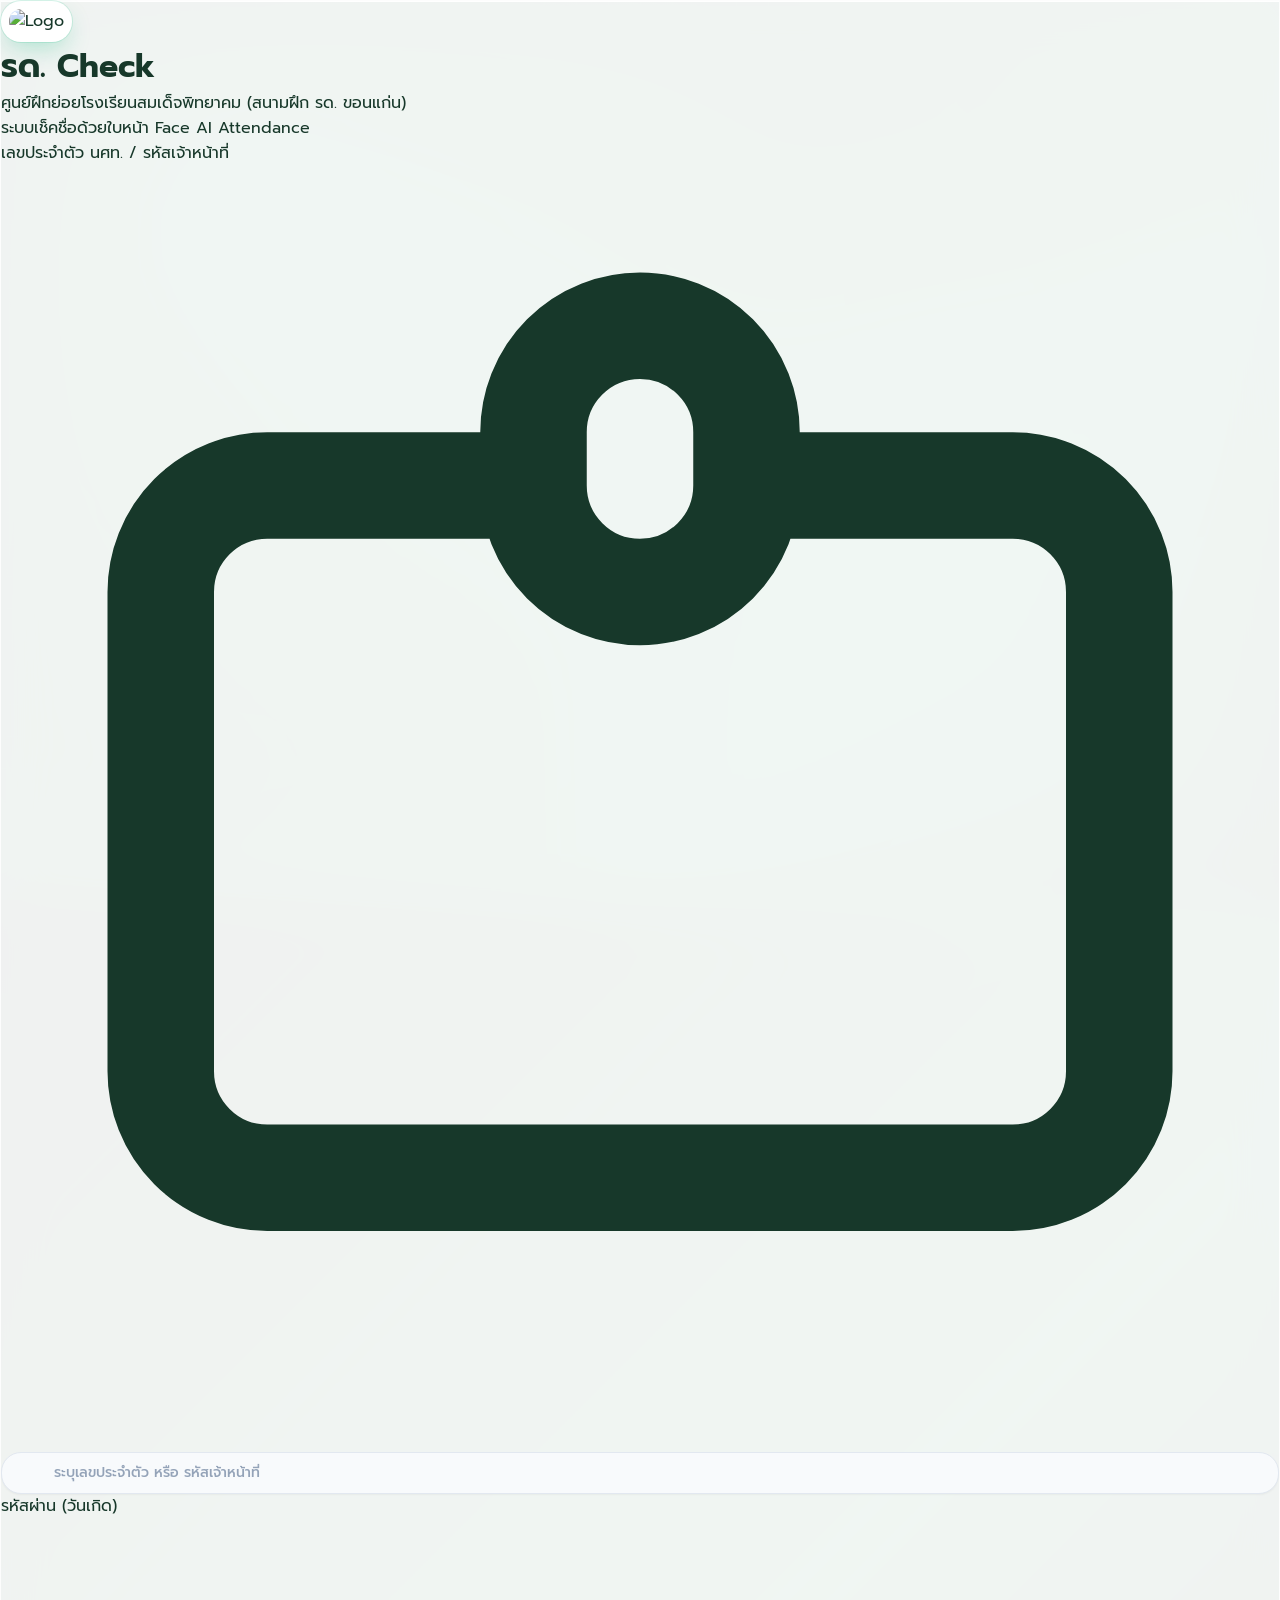
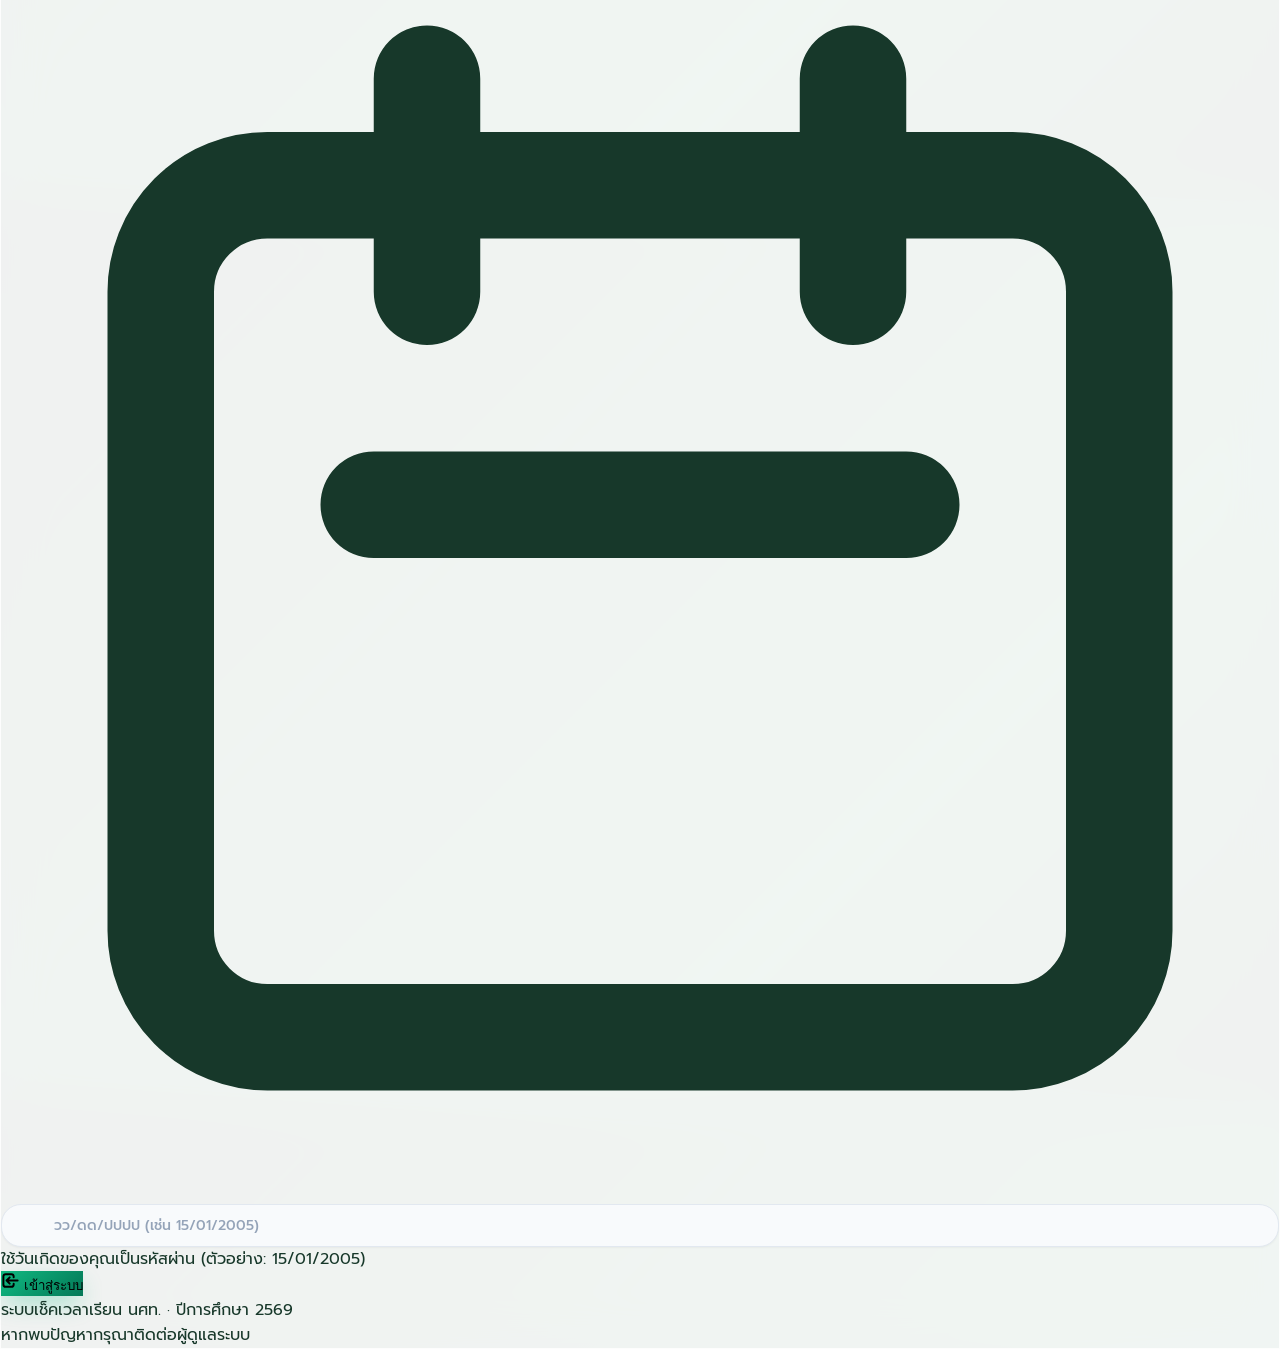
==== commit b25da420: "Update location and subcenter branding: สนามฝึก รด. ขอนแก่น / ศูนย์ฝึกย่อยโรงเรียนสมเด็จพิทยาคม" ====
--- a/index.html
+++ b/index.html
@@ -38,7 +38,8 @@
     <!-- Header -->
     <div class="text-center mb-7">
       <h1 class="text-2xl sm:text-3xl font-extrabold tracking-tight text-slate-900">รด. Check</h1>
-      <p class="text-xs font-bold text-emerald-700 mt-1 tracking-wide">ระบบเช็คเวลาเรียน · Face AI Attendance System</p>
+      <p class="text-xs font-bold text-emerald-700 mt-1 tracking-wide">ศูนย์ฝึกย่อยโรงเรียนสมเด็จพิทยาคม (สนามฝึก รด. ขอนแก่น)</p>
+      <p class="text-[0.68rem] font-semibold text-slate-400 mt-0.5">ระบบเช็คชื่อด้วยใบหน้า Face AI Attendance</p>
     </div>
 
     <!-- Error Alert (Fallback inline alert) -->
--- a/css/style.css
+++ b/css/style.css
@@ -1748,9 +1748,9 @@
 }
 
 .swal2-backdrop-show {
-  background: rgba(0, 0, 0, 0.4) !important;
-  backdrop-filter: blur(4px) !important;
-  -webkit-backdrop-filter: blur(4px) !important;
+  background: rgba(15, 30, 22, 0.45) !important;
+  backdrop-filter: blur(8px) saturate(140%) !important;
+  -webkit-backdrop-filter: blur(8px) saturate(140%) !important;
 }
 
 .swal2-container.swal2-backdrop-hide {
@@ -1767,7 +1767,7 @@
   padding: 2rem !important;
   background: #ffffff !important;
   border: 1px solid rgba(21, 154, 97, 0.2) !important;
-  box-shadow: 0 25px 60px -10px rgba(0, 0, 0, 0.25), 0 0 35px rgba(21, 154, 97, 0.15) !important;
+  box-shadow: 0 25px 60px -10px rgba(11, 31, 23, 0.25), 0 0 35px rgba(21, 154, 97, 0.18) !important;
 }
 
 .swal2-popup:not(.swal2-toast) {
@@ -1776,12 +1776,12 @@
 
 .swal2-popup.swal2-toast {
   font-family: 'Prompt', 'Kanit', sans-serif !important;
-  background: #ffffff !important;
-  color: #0f172a !important;
+  background: rgba(15, 40, 28, 0.95) !important;
+  color: #ffffff !important;
   border-radius: 1.25rem !important;
   padding: 0.85rem 1.35rem !important;
-  border: 1px solid rgba(16, 185, 129, 0.2) !important;
-  box-shadow: 0 15px 40px -8px rgba(0, 0, 0, 0.2), 0 0 25px rgba(16, 185, 129, 0.15) !important;
+  border: 1px solid rgba(52, 211, 153, 0.3) !important;
+  box-shadow: 0 15px 40px -8px rgba(0, 0, 0, 0.3), 0 0 25px rgba(16, 185, 129, 0.25) !important;
   min-width: 260px !important;
   max-width: 400px !important;
   display: flex !important;
@@ -1793,7 +1793,7 @@
 .swal2-popup.swal2-toast .swal2-title {
   font-size: 0.9rem !important;
   font-weight: 700 !important;
-  color: #0f172a !important;
+  color: #ffffff !important;
   margin: 0 !important;
   padding: 0 !important;
   line-height: 1.4 !important;
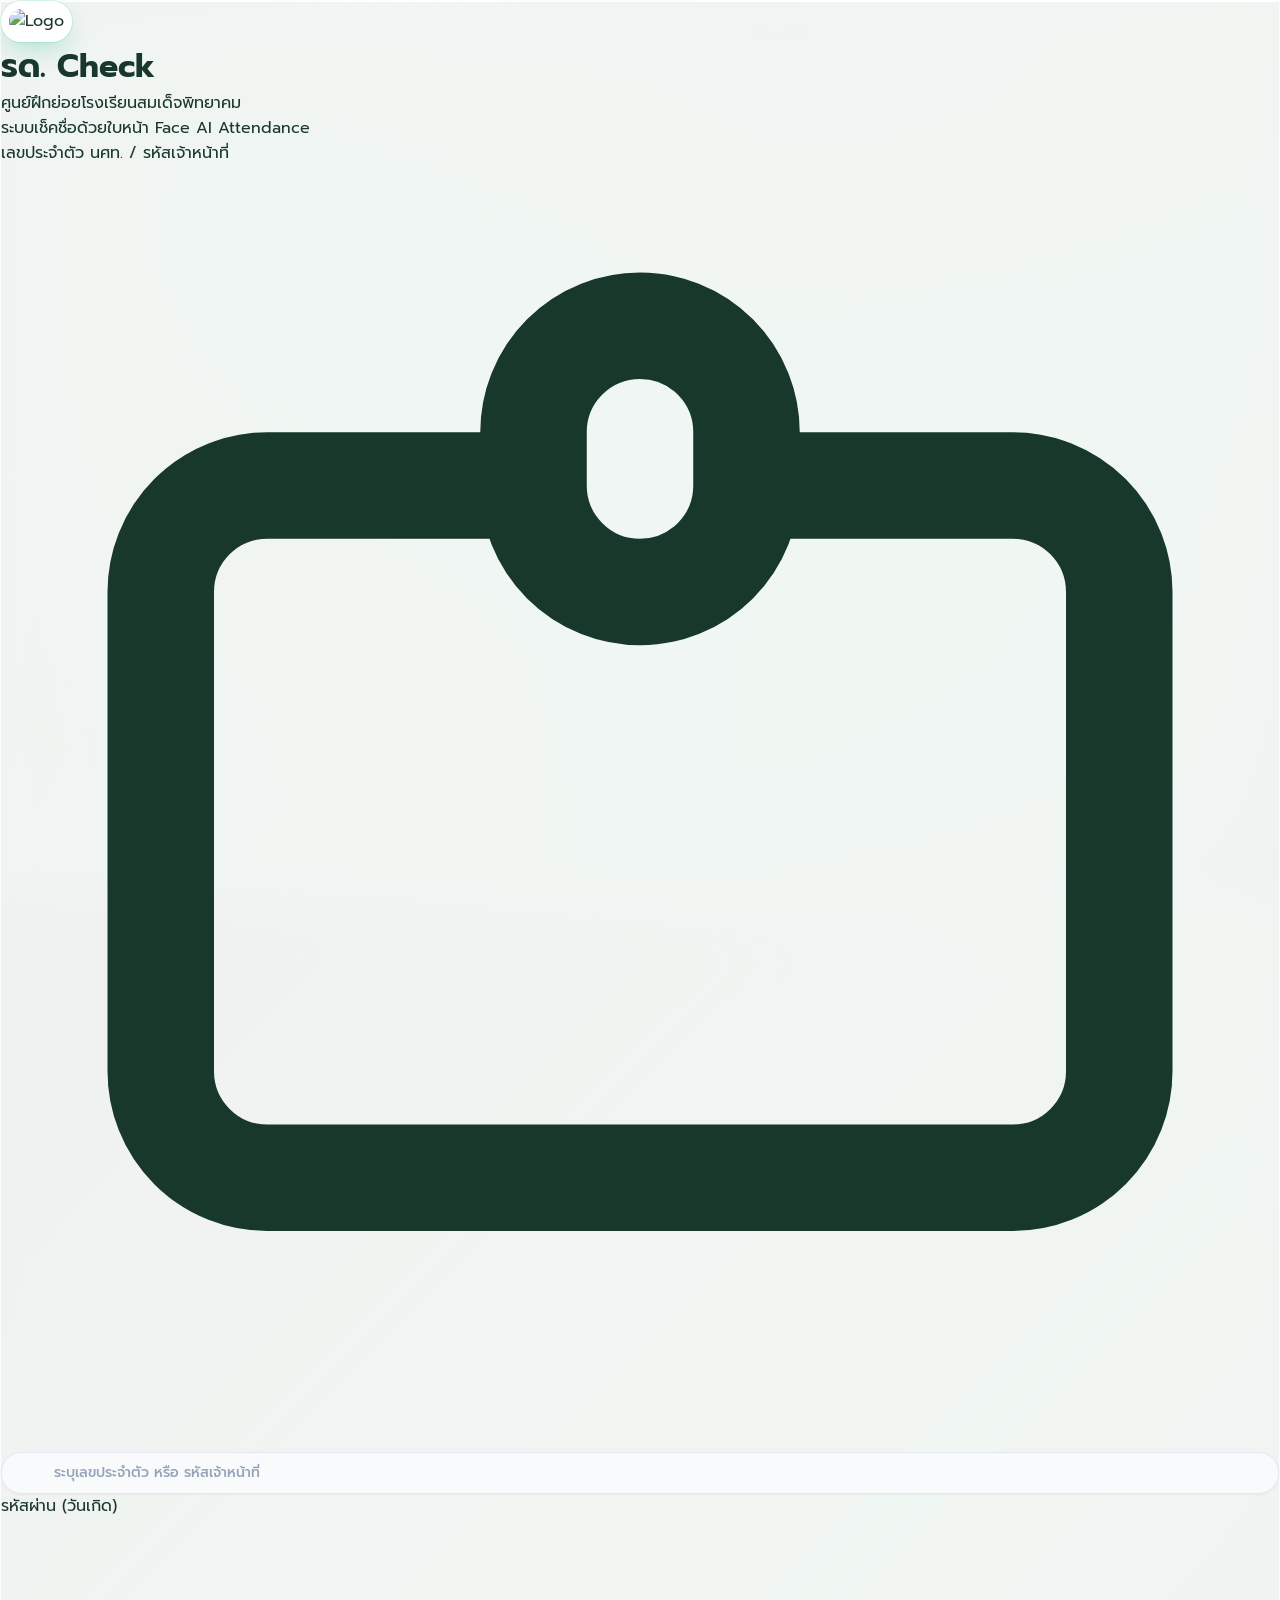
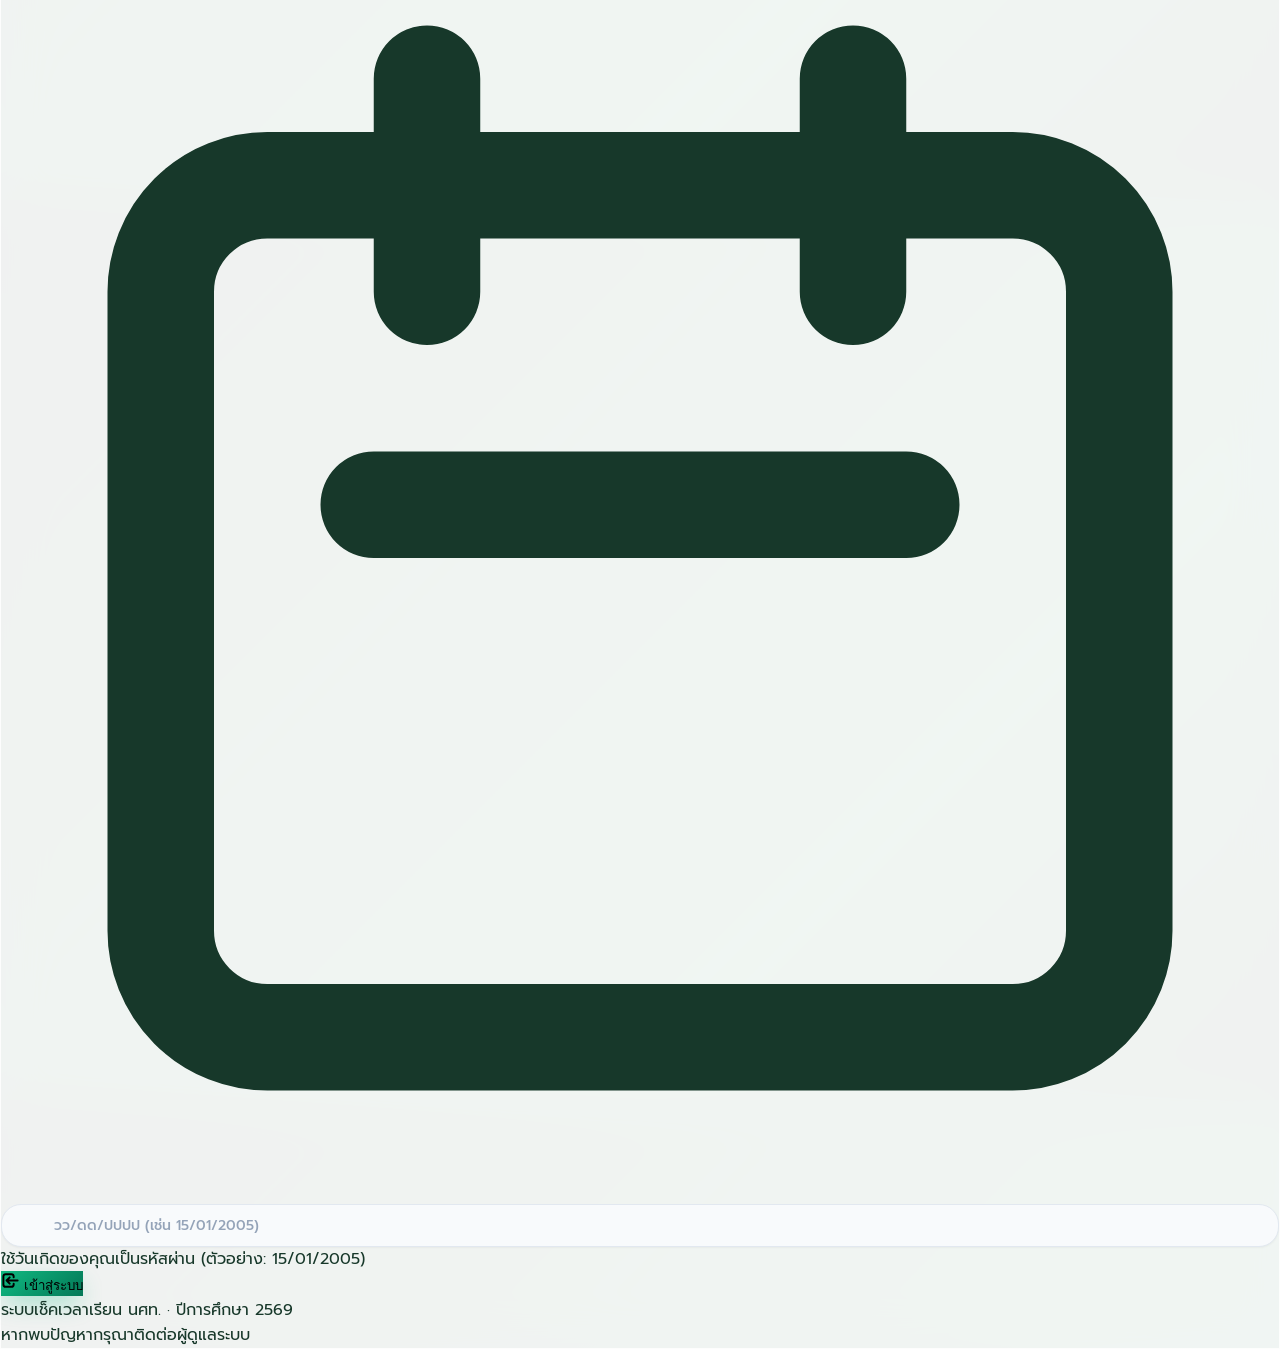
==== commit e8f0ecd4: "Remove ขอนแก่น and training area text from all pages per user request" ====
--- a/index.html
+++ b/index.html
@@ -38,7 +38,7 @@
     <!-- Header -->
     <div class="text-center mb-7">
       <h1 class="text-2xl sm:text-3xl font-extrabold tracking-tight text-slate-900">รด. Check</h1>
-      <p class="text-xs font-bold text-emerald-700 mt-1 tracking-wide">ศูนย์ฝึกย่อยโรงเรียนสมเด็จพิทยาคม (สนามฝึก รด. ขอนแก่น)</p>
+      <p class="text-xs font-bold text-emerald-700 mt-1 tracking-wide">ศูนย์ฝึกย่อยโรงเรียนสมเด็จพิทยาคม</p>
       <p class="text-[0.68rem] font-semibold text-slate-400 mt-0.5">ระบบเช็คชื่อด้วยใบหน้า Face AI Attendance</p>
     </div>
 
